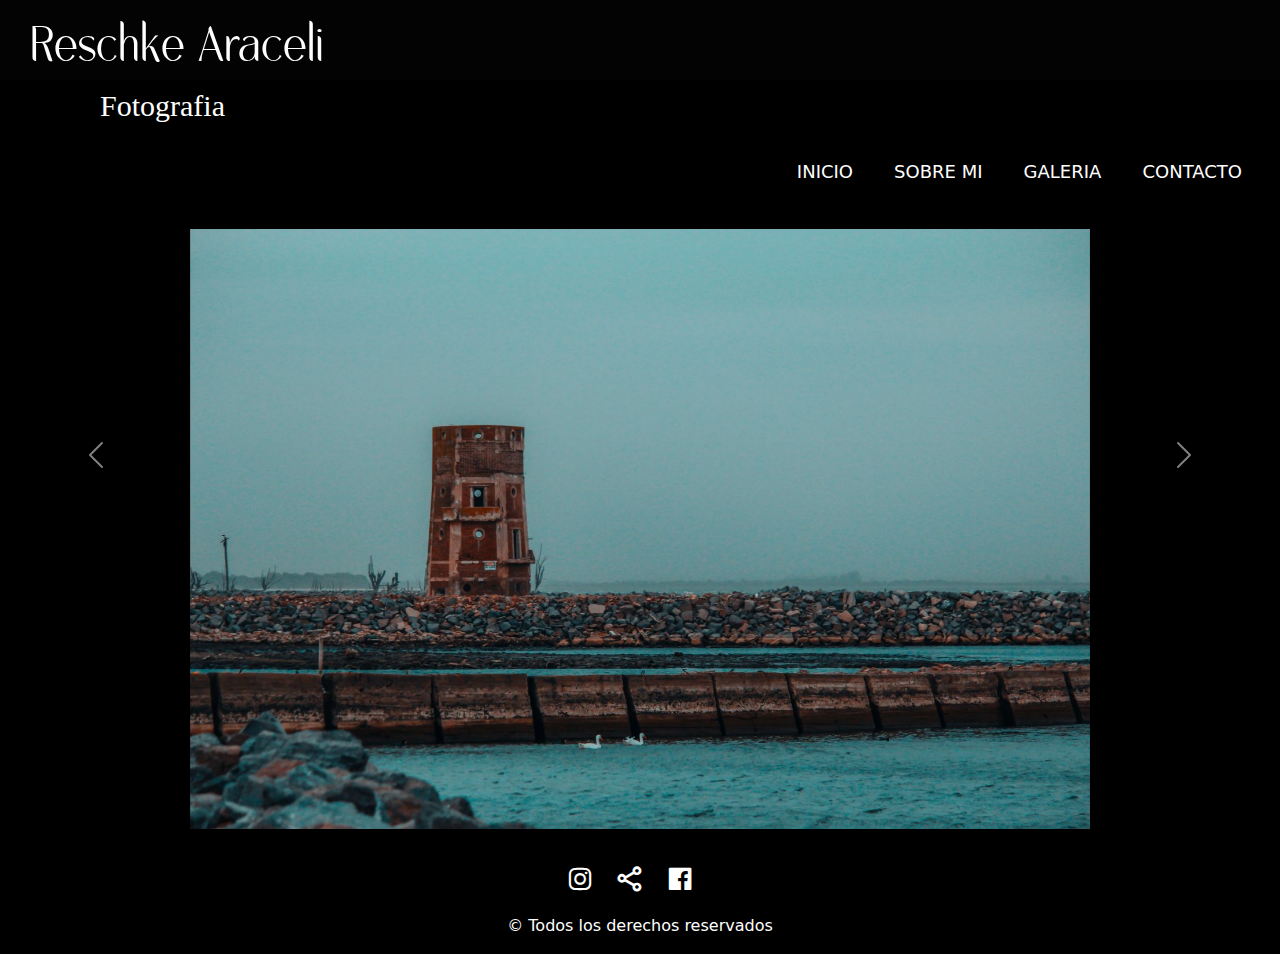
==== index.html @ d805a1c7 "Estado inicial del proyecto" ====
<!DOCTYPE html>
<html lang="en">
<head>
  <meta charset="UTF-8">
  <meta http-equiv="X-UA-Compatible" content="IE=edge">
  <meta name="viewport" content="width=device-width, initial-scale=1.0">
  <title>inicio</title>  
  <link rel="stylesheet" href="./css/bootstrap.css">
  <link rel="stylesheet" href="./css/style.css">
  <link href='https://unpkg.com/boxicons@2.1.4/css/boxicons.min.css' rel='stylesheet'>
   
    
</head>

  <body>
    
    <header> 
      <nav>
        <link rel="import href=menu.html"> 
        <input type="checkbox" id="check">
        <label for="check" class="menu">
        <i class='bx bx-menu'></i>
        </label>
        <div> 
         <h1>Reschke Araceli</h1>
        </div>
        <div>
         <h2>Fotografia</h2> 
        </div> 
            
        <ul> 
          <li class="nav-item " ><a href="..//index.">inicio</a></li>
          <li class="nav-item " ><a href="..//paginas/sobre-mi.html">sobre mi</a></li>
          <li class="nav-item "><a href="..//paginas/galeria.html">galeria</a></li>
          <li class="nav-item "><a href="..//paginas/contacto.html">Contacto</a></li>                           
        </ul> 
      </nav>     
    </header>
    <main >
      <section >      
        <article class="slider">            
          <div id="carouselExampleControls" class="carousel slide" data-bs-ride="carousel">
            <div class="carousel-inner">
              <div class="carousel-item active">
                <img src=".//fotos/PAG-55.jpg" class="d-block w-100 custom" alt="...">
              </div>
              <div class="carousel-item">
                <img src=".//fotos/PAG-30.jpg" class="d-block w-100 custom" alt="...">
              </div>
              <div class="carousel-item">
                <img src=".//fotos/PAG-31.jpg" class="d-block w-100 custom" alt="...">
              </div>
            </div>
            <button class="carousel-control-prev" type="button" data-bs-target="#carouselExampleControls" data-bs-slide="prev">
              <span class="carousel-control-prev-icon" aria-hidden="true"></span>
              <span class="visually-hidden">Previous</span>
            </button>
            <button class="carousel-control-next" type="button" data-bs-target="#carouselExampleControls" data-bs-slide="next">
              <span class="carousel-control-next-icon" aria-hidden="true"></span>
              <span class="visually-hidden">Next</span>
            </button>
          </div>    
        </article>
      </section>
    </main>

    <aside>
      <ul class="info-redes">                   
        <li>
          <div >
           <a href="https://www.instagram.com/reschke.araceli/"><i class='bx bxl-instagram' ></i></a>
          </div>
        </li>
        <li>
          <div >
            <a href=><i class='bx bx-share-alt'></i></a>
          </div>
        </li>
        <li>
          <div >
           <a href="https://www.facebook.com/reschke.araceli/"><i class='bx bxl-facebook-square' ></i></a>
          </div>
        </li>       
      </ul>           
        
    </aside>                   
                
    <footer class="footer-cotainer">
      
      <section class="container-info">
        <div class="derechos">        
         <p> © Todos los derechos reservados </p>
        </div>             
       
      </section>
          
    </footer> 
    
    




    <script src="https://cdn.jsdelivr.net/npm/bootstrap@5.2.3/dist/js/bootstrap.min.js" integrity="sha384-cuYeSxntonz0PPNlHhBs68uyIAVpIIOZZ5JqeqvYYIcEL727kskC66kF92t6Xl2V" crossorigin="anonymous"></script>

             
    

   
  </body>
</html>
---- css/style.css ----
body{
    background-color: rgb(0, 0, 0);
}
*{
    padding: 0;
    margin: 0;
    text-decoration: none;
    list-style: none;
    box-sizing: border-box;
}
@font-face{
    font-family:"Melorist" ;
    src: url(../fuentes/Melorist.ttf);
}
a{
    color: #fffefe;
}
a:hover {
    background-color: #ffffff;
    color: #000000;
}
nav{
    background: #030303;
    height: 80px;
    width: 100%;
}
nav ul{
    float: right;
    margin-right: 20px;
}
nav ul li{
    display: inline-block;
    line-height: 80px;
    margin: 0 5px;
}
nav ul li a{
    color: #fffefe;
    font-size: 18px;
    padding: 7px 13px;
    border-radius: 3px;
    text-transform: uppercase;
    text-decoration: none;
}
li a.nav-item, li a:hover{
    background: #f9f8f8;
    transition: .5s; 
}
.menu{
    font-size: 30px;
    color: #f9f5f5;
    float: right;
    line-height: 80px;
    margin-right: 40px;
    cursor: pointer;
    display: none;
}
#check{
    display: none;
}
h1{
    color: white;
    font-size: 50px;
    font-family:"Melorist";
    align-items: flex-start;
    padding-left:30px ;
    padding-top: 20px;
}
h2{
    color: white;
    font-size: 30px;
    font-family:Louis George Cafe Light;
    padding-left: 100px;
}
img.custom{
    height: 600px;
    width: 600px;
    object-fit: scale-down;
}

aside ul li {
    display: flex;
    display: inline-block; 
    margin-right: 20px; 
    padding-top: 10px;  

}
.info-redes{
    list-style: none;
    font-size: 30px;    
    display: flex;
    justify-content: center;
    padding: 0;
    margin: 0;
    padding-top: 20px;
}
.derechos{
    display: flex;
    justify-content: center;    
    padding-top: 10px;
    color: white;
}
/*sobre mi*/
.sobre-mi{
    display: flex;
    justify-content:center;    
    padding-top: 200px;
    padding-left: 200px;    
}
.content-info {
    background-color: rgb(0, 0, 0);
    font-family:Louis George Cafe; ;
    color:white;
    width: 1000px;
    height: 700px;    
    padding: 20px;
    border: 0px solid;
    position: sticky;
    text-align: justify
} 
.content-info h3 {
    font-size: 40px;
    display: flex;
    justify-content: center;
    padding: 20px;
}
/*galeria*/
.gallery-container{
    display: grid;
    grid-template-columns: repeat(7, 200px) ;
    grid-template-rows: 120px repeat(2, 120px);
    grid-gap: 30px;
    padding-top: 150px;
    padding-left: 150px;
}
.gallery-container img{
    border-radius: 5px;
}
/*contactos*/
.form{
    background-color: rgb(0, 0, 0);
    margin: auto;
    padding: 150px  ;
    min-height: 400px;
    text-align: center;
}
.form-parrafo {
    font-size: 20px;
    text-align: center;
    color: white;
    padding-left: 50px
}
.flex-container{
    display: flex; 
    align-items: center; 
    justify-content: center; 
    margin: 100px 100px;
} 
.form-input{
    width: 150%;
    padding: 7px;
    margin: 6px;
    border-radius: 5px;
    border-bottom: 3px solid rgb(96, 123, 245) ;
}
.form textarea{
    min-height: 200px;
    resize: none;
}
.form-boton{
    padding: 10px;
    padding-left: 40px;
    width: 100%;


}
@media screen and (max-width: 360px){
    .menu{
        display: block; 
        z-index: 1000;      
    }        
    ul{
        position:fixed;        
        width: 100%;        
        height: 100vh;
        background: #000000;
        top: 60px;
        left: -100%;             
        text-align:center;
        transition: all .5s;
        z-index: 1;
        
    }
    nav ul li{
        display: block;
        margin: 50px 0;
        line-height: 40px;
    } 
    nav ul li a{
        font-size: 20px;
    }  
    
    li a.nav-item, li a:hover{
        background: none;
        color: rgb(228, 244, 212);
    } 
    #check:checked ~ ul{
        left:0;
    }
    h1 {
        display: block;
        font-size: 20px;
        padding-top: 0px;
        padding-bottom: 0px;
        margin: 8px;
    }
    h2 {          
        font-size: 15px;
        padding-left: 50px;
        
    }
    aside ul li a {
       margin: 0.1;      
              
    }
    .slider{
        margin-top: 100px;
        
    }
    img.custom{
        height: 240px;
        width: 240px;
        object-fit: scale-down;       
       
    }   
    
    /* .info-redes  {
     
      }  */
      

    .footer-cotainer{
        display: flex;
        justify-content: center;
        padding-top: 200px;
        padding-bottom: 10px;
    }
    
    .gallery-container {
        display: grid;
        grid-template-columns:  1fr;
       grid-gap: 20px;

    } 
    .gallery img {
        width: 100%;
        margin: 0px 0;

    }
    .sobre-mi{
        display: flex;
       justify-content:center; 
       padding-top: 10px;
       padding-left: 5px;
       padding-right: 5px; 

    }
    .fijo{
        position:sticky;
        top: 0;
        background-color: #060606;
        padding: 12px;
    }
    .content-info {
        background-color: rgb(5, 5, 5);
        font-family:Louis George Cafe; ;
        color:white;
        width: 400px;
        height: 600px; 
        overflow: auto;
        padding: 10px;
        text-align:justify;
        margin: auto;     
    }
    .content-info h3 {
        font-size: 20px;
        display: flex;
        justify-content: center;
        padding: 20px;           
    }
    /* .gallery-container{

    } */
    .form{
        background-color: rgb(0, 0, 0);
        padding: 0px ;
        padding-right: 100px;       
        text-align: center;  
    }
    .flex-container{
        display: flex;
        justify-content: center;       
    }    
    .form-parrafo{
        font-size: 15px;
        text-align: left;
    }
    .flex-container{
        display: flex; 
        align-items: center; 
        justify-content: center; 
        margin: 0px ;
        width: 100%;
        height: 100%;
        padding-top: 50px;        
        padding-right: 30px;    
    }  
}
@media screen and (max-width: 768px){
    .menu{
        padding-left: 20px;
    }
    nav ul li a{
        font-size: 12px;
    }
}
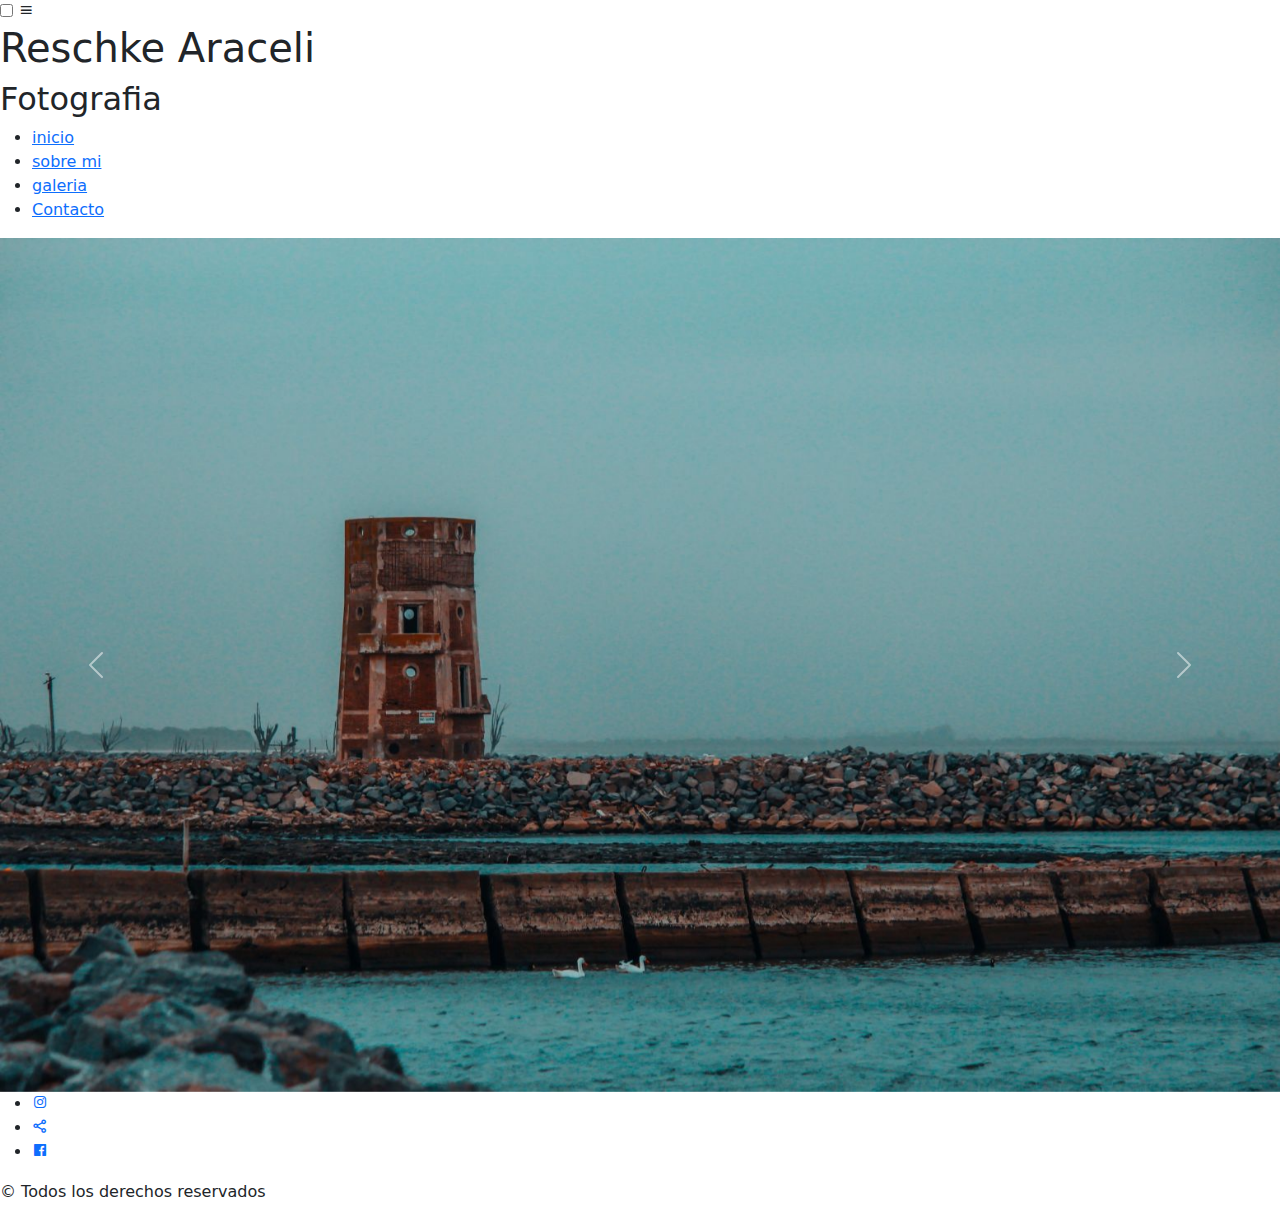
==== commit bbfb904d: "scss" ====
--- a/index.html
+++ b/index.html
@@ -5,8 +5,8 @@
   <meta http-equiv="X-UA-Compatible" content="IE=edge">
   <meta name="viewport" content="width=device-width, initial-scale=1.0">
   <title>inicio</title>  
-  <link rel="stylesheet" href="./css/bootstrap.css">
-  <link rel="stylesheet" href="./css/style.css">
+  <link rel="stylesheet" href=".//css/bootstrap.css">
+  <link rel="stylesheet" href=".//css/style.css">
   <link href='https://unpkg.com/boxicons@2.1.4/css/boxicons.min.css' rel='stylesheet'>
    
     
@@ -29,10 +29,10 @@
         </div> 
             
         <ul> 
-          <li class="nav-item " ><a href="..//index.">inicio</a></li>
-          <li class="nav-item " ><a href="..//paginas/sobre-mi.html">sobre mi</a></li>
-          <li class="nav-item "><a href="..//paginas/galeria.html">galeria</a></li>
-          <li class="nav-item "><a href="..//paginas/contacto.html">Contacto</a></li>                           
+          <li class="nav-item " ><a href=".//index.html">inicio</a></li>
+          <li class="nav-item " ><a href=".//paginas/sobre-mi.html">sobre mi</a></li>
+          <li class="nav-item "><a href=".//paginas/galeria.html">galeria</a></li>
+          <li class="nav-item "><a href=".//paginas/contacto.html">Contacto</a></li>                           
         </ul> 
       </nav>     
     </header>
--- a/css/style.css
+++ b/css/style.css
@@ -1,325 +1,3 @@
-body{
-    background-color: rgb(0, 0, 0);
-}
-*{
-    padding: 0;
-    margin: 0;
-    text-decoration: none;
-    list-style: none;
-    box-sizing: border-box;
-}
-@font-face{
-    font-family:"Melorist" ;
-    src: url(../fuentes/Melorist.ttf);
-}
-a{
-    color: #fffefe;
-}
-a:hover {
-    background-color: #ffffff;
-    color: #000000;
-}
-nav{
-    background: #030303;
-    height: 80px;
-    width: 100%;
-}
-nav ul{
-    float: right;
-    margin-right: 20px;
-}
-nav ul li{
-    display: inline-block;
-    line-height: 80px;
-    margin: 0 5px;
-}
-nav ul li a{
-    color: #fffefe;
-    font-size: 18px;
-    padding: 7px 13px;
-    border-radius: 3px;
-    text-transform: uppercase;
-    text-decoration: none;
-}
-li a.nav-item, li a:hover{
-    background: #f9f8f8;
-    transition: .5s; 
-}
-.menu{
-    font-size: 30px;
-    color: #f9f5f5;
-    float: right;
-    line-height: 80px;
-    margin-right: 40px;
-    cursor: pointer;
-    display: none;
-}
-#check{
-    display: none;
-}
-h1{
-    color: white;
-    font-size: 50px;
-    font-family:"Melorist";
-    align-items: flex-start;
-    padding-left:30px ;
-    padding-top: 20px;
-}
-h2{
-    color: white;
-    font-size: 30px;
-    font-family:Louis George Cafe Light;
-    padding-left: 100px;
-}
-img.custom{
-    height: 600px;
-    width: 600px;
-    object-fit: scale-down;
-}
-
-aside ul li {
-    display: flex;
-    display: inline-block; 
-    margin-right: 20px; 
-    padding-top: 10px;  
-
-}
-.info-redes{
-    list-style: none;
-    font-size: 30px;    
-    display: flex;
-    justify-content: center;
-    padding: 0;
-    margin: 0;
-    padding-top: 20px;
-}
-.derechos{
-    display: flex;
-    justify-content: center;    
-    padding-top: 10px;
-    color: white;
-}
-/*sobre mi*/
-.sobre-mi{
-    display: flex;
-    justify-content:center;    
-    padding-top: 200px;
-    padding-left: 200px;    
-}
-.content-info {
-    background-color: rgb(0, 0, 0);
-    font-family:Louis George Cafe; ;
-    color:white;
-    width: 1000px;
-    height: 700px;    
-    padding: 20px;
-    border: 0px solid;
-    position: sticky;
-    text-align: justify
-} 
-.content-info h3 {
-    font-size: 40px;
-    display: flex;
-    justify-content: center;
-    padding: 20px;
-}
-/*galeria*/
-.gallery-container{
-    display: grid;
-    grid-template-columns: repeat(7, 200px) ;
-    grid-template-rows: 120px repeat(2, 120px);
-    grid-gap: 30px;
-    padding-top: 150px;
-    padding-left: 150px;
-}
-.gallery-container img{
-    border-radius: 5px;
-}
-/*contactos*/
-.form{
-    background-color: rgb(0, 0, 0);
-    margin: auto;
-    padding: 150px  ;
-    min-height: 400px;
-    text-align: center;
-}
-.form-parrafo {
-    font-size: 20px;
-    text-align: center;
-    color: white;
-    padding-left: 50px
-}
-.flex-container{
-    display: flex; 
-    align-items: center; 
-    justify-content: center; 
-    margin: 100px 100px;
-} 
-.form-input{
-    width: 150%;
-    padding: 7px;
-    margin: 6px;
-    border-radius: 5px;
-    border-bottom: 3px solid rgb(96, 123, 245) ;
-}
-.form textarea{
-    min-height: 200px;
-    resize: none;
-}
-.form-boton{
-    padding: 10px;
-    padding-left: 40px;
-    width: 100%;
 
 
-}
-@media screen and (max-width: 360px){
-    .menu{
-        display: block; 
-        z-index: 1000;      
-    }        
-    ul{
-        position:fixed;        
-        width: 100%;        
-        height: 100vh;
-        background: #000000;
-        top: 60px;
-        left: -100%;             
-        text-align:center;
-        transition: all .5s;
-        z-index: 1;
-        
-    }
-    nav ul li{
-        display: block;
-        margin: 50px 0;
-        line-height: 40px;
-    } 
-    nav ul li a{
-        font-size: 20px;
-    }  
-    
-    li a.nav-item, li a:hover{
-        background: none;
-        color: rgb(228, 244, 212);
-    } 
-    #check:checked ~ ul{
-        left:0;
-    }
-    h1 {
-        display: block;
-        font-size: 20px;
-        padding-top: 0px;
-        padding-bottom: 0px;
-        margin: 8px;
-    }
-    h2 {          
-        font-size: 15px;
-        padding-left: 50px;
-        
-    }
-    aside ul li a {
-       margin: 0.1;      
-              
-    }
-    .slider{
-        margin-top: 100px;
-        
-    }
-    img.custom{
-        height: 240px;
-        width: 240px;
-        object-fit: scale-down;       
-       
-    }   
-    
-    /* .info-redes  {
-     
-      }  */
-      
-
-    .footer-cotainer{
-        display: flex;
-        justify-content: center;
-        padding-top: 200px;
-        padding-bottom: 10px;
-    }
-    
-    .gallery-container {
-        display: grid;
-        grid-template-columns:  1fr;
-       grid-gap: 20px;
-
-    } 
-    .gallery img {
-        width: 100%;
-        margin: 0px 0;
-
-    }
-    .sobre-mi{
-        display: flex;
-       justify-content:center; 
-       padding-top: 10px;
-       padding-left: 5px;
-       padding-right: 5px; 
-
-    }
-    .fijo{
-        position:sticky;
-        top: 0;
-        background-color: #060606;
-        padding: 12px;
-    }
-    .content-info {
-        background-color: rgb(5, 5, 5);
-        font-family:Louis George Cafe; ;
-        color:white;
-        width: 400px;
-        height: 600px; 
-        overflow: auto;
-        padding: 10px;
-        text-align:justify;
-        margin: auto;     
-    }
-    .content-info h3 {
-        font-size: 20px;
-        display: flex;
-        justify-content: center;
-        padding: 20px;           
-    }
-    /* .gallery-container{
-
-    } */
-    .form{
-        background-color: rgb(0, 0, 0);
-        padding: 0px ;
-        padding-right: 100px;       
-        text-align: center;  
-    }
-    .flex-container{
-        display: flex;
-        justify-content: center;       
-    }    
-    .form-parrafo{
-        font-size: 15px;
-        text-align: left;
-    }
-    .flex-container{
-        display: flex; 
-        align-items: center; 
-        justify-content: center; 
-        margin: 0px ;
-        width: 100%;
-        height: 100%;
-        padding-top: 50px;        
-        padding-right: 30px;    
-    }  
-}
-@media screen and (max-width: 768px){
-    .menu{
-        padding-left: 20px;
-    }
-    nav ul li a{
-        font-size: 12px;
-    }
-}
+/*# sourceMappingURL=style.css.map */
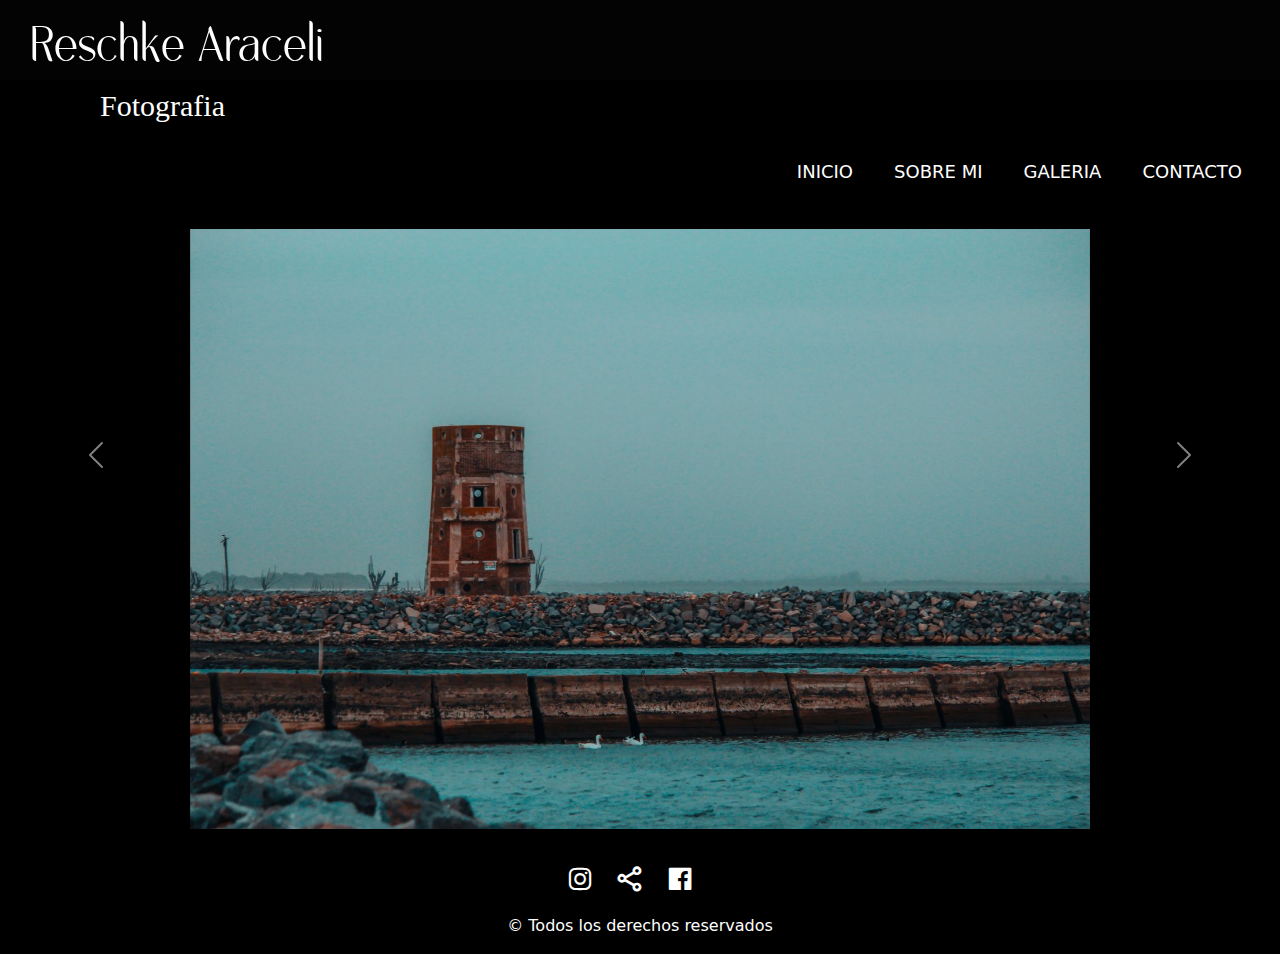
==== commit 7e395122: "ajustesnav" ====
--- a/index.html
+++ b/index.html
@@ -29,10 +29,10 @@
         </div> 
             
         <ul> 
-          <li class="nav-item " ><a href=".//index.html">inicio</a></li>
-          <li class="nav-item " ><a href=".//paginas/sobre-mi.html">sobre mi</a></li>
-          <li class="nav-item "><a href=".//paginas/galeria.html">galeria</a></li>
-          <li class="nav-item "><a href=".//paginas/contacto.html">Contacto</a></li>                           
+          <li class="nav-item " ><a href="./index.html">inicio</a></li>
+          <li class="nav-item " ><a href="./paginas/sobre-mi.html">sobre mi</a></li>
+          <li class="nav-item "><a href="./paginas/galeria.html">galeria</a></li>
+          <li class="nav-item "><a href="./paginas/contacto.html">Contacto</a></li>                           
         </ul> 
       </nav>     
     </header>
--- a/css/style.css
+++ b/css/style.css
@@ -1,3 +1,498 @@
-
+body {
+  background-color: rgb(0, 0, 0);
+}
+
+* {
+  padding: 0;
+  margin: 0;
+  text-decoration: none;
+  list-style: none;
+  box-sizing: border-box;
+}
+
+@font-face {
+  font-family: "Melorist";
+  src: url(../fuentes/Melorist.ttf);
+}
+a {
+  color: #fffefe;
+}
+a:hover {
+  background-color: #ffffff;
+  color: #000000;
+}
+
+nav {
+  background: #030303;
+  height: 80px;
+  width: 100%;
+}
+nav ul {
+  float: right;
+  margin-right: 20px;
+}
+nav ul li {
+  display: inline-block;
+  line-height: 80px;
+  margin: 0 5px;
+}
+nav ul li a {
+  color: #fffefe;
+  font-size: 18px;
+  padding: 7px 13px;
+  border-radius: 3px;
+  text-transform: uppercase;
+  text-decoration: none;
+}
+nav ul li a:hover {
+  background: #f9f8f8;
+  transition: 0.5s;
+}
+nav .menu {
+  font-size: 30px;
+  color: #f9f5f5;
+  float: right;
+  line-height: 80px;
+  margin-right: 40px;
+  cursor: pointer;
+  display: none;
+}
+nav #check {
+  display: none;
+}
+nav h1 {
+  color: white;
+  font-size: 50px;
+  font-family: "Melorist";
+  align-items: flex-start;
+  padding-left: 30px;
+  padding-top: 20px;
+}
+nav h2 {
+  color: white;
+  font-size: 30px;
+  font-family: Louis George Cafe Light;
+  padding-left: 100px;
+}
+
+img.custom {
+  height: 600px;
+  width: 600px;
+  object-fit: scale-down;
+}
+
+aside ul li {
+  display: flex;
+  display: inline-block;
+  margin-right: 20px;
+  padding-top: 10px;
+}
+
+.info-redes {
+  list-style: none;
+  font-size: 30px;
+  display: flex;
+  justify-content: center;
+  padding: 0;
+  margin: 0;
+  padding-top: 20px;
+}
+
+.derechos {
+  display: flex;
+  justify-content: center;
+  padding-top: 10px;
+  color: white;
+}
+
+.sobre-mi {
+  display: flex;
+  justify-content: center;
+  padding-top: 200px;
+  padding-left: 200px;
+}
+.sobre-mi .content-info {
+  background-color: rgb(0, 0, 0);
+  font-family: Louis George Cafe;
+  color: white;
+  width: 1000px;
+  height: 700px;
+  padding: 20px;
+  border: 0px solid;
+  position: sticky;
+  text-align: justify h3;
+  text-align-font-size: 40px;
+  text-align-display: flex;
+  text-align-justify-content: center;
+  text-align-padding: 20px;
+}
+
+.gallery-container {
+  display: grid;
+  grid-template-columns: repeat(7, 200px);
+  grid-template-rows: 120px repeat(2, 120px);
+  grid-gap: 30px;
+  padding-top: 150px;
+  padding-left: 150px;
+}
+.gallery-container img {
+  border-radius: 5px;
+}
+
+.flex-container {
+  display: flex;
+  align-items: center;
+  justify-content: center;
+  margin: 100px 100px;
+}
+.flex-container .form {
+  background-color: rgb(0, 0, 0);
+  margin: auto;
+  padding: 150px;
+  min-height: 400px;
+  text-align: center;
+}
+.flex-container .form .form-parrafo {
+  font-size: 20px;
+  text-align: center;
+  color: white;
+  padding-left: 50px;
+}
+.flex-container .form .form-input {
+  width: 150%;
+  padding: 7px;
+  margin: 6px;
+  border-radius: 5px;
+  border-bottom: 3px solid rgb(96, 123, 245);
+}
+.flex-container .form .form-input .form textarea {
+  min-height: 200px;
+  resize: none;
+}
+.flex-container .form .form-input .form-boton {
+  padding: 10px;
+  padding-left: 40px;
+  width: 100%;
+}
 
 /*# sourceMappingURL=style.css.map */
+body{
+    background-color: rgb(0, 0, 0);
+}
+*{
+    padding: 0;
+    margin: 0;
+    text-decoration: none;
+    list-style: none;
+    box-sizing: border-box;
+}
+@font-face{
+    font-family:"Melorist" ;
+    src: url(../fuentes/Melorist.ttf);
+}
+a{
+    color: #fffefe;
+}
+a:hover {
+    background-color: #ffffff;
+    color: #000000;
+}
+nav{
+    background: #030303;
+    height: 80px;
+    width: 100%;
+}
+nav ul{
+    float: right;
+    margin-right: 20px;
+}
+nav ul li{
+    display: inline-block;
+    line-height: 80px;
+    margin: 0 5px;
+}
+nav ul li a{
+    color: #fffefe;
+    font-size: 18px;
+    padding: 7px 13px;
+    border-radius: 3px;
+    text-transform: uppercase;
+    text-decoration: none;
+}
+li a.nav-item, li a:hover{
+    background: #f9f8f8;
+    transition: .5s; 
+}
+.menu{
+    font-size: 30px;
+    color: #f9f5f5;
+    float: right;
+    line-height: 80px;
+    margin-right: 40px;
+    cursor: pointer;
+    display: none;
+}
+#check{
+    display: none;
+}
+h1{
+    color: white;
+    font-size: 50px;
+    font-family:"Melorist";
+    align-items: flex-start;
+    padding-left:30px ;
+    padding-top: 20px;
+}
+h2{
+    color: white;
+    font-size: 30px;
+    font-family:Louis George Cafe Light;
+    padding-left: 100px;
+}
+img.custom{
+    height: 600px;
+    width: 600px;
+    object-fit: scale-down;
+}
+
+aside ul li {
+    display: flex;
+    display: inline-block; 
+    margin-right: 20px; 
+    padding-top: 10px;  
+
+}
+.info-redes{
+    list-style: none;
+    font-size: 30px;    
+    display: flex;
+    justify-content: center;
+    padding: 0;
+    margin: 0;
+    padding-top: 20px;
+}
+.derechos{
+    display: flex;
+    justify-content: center;    
+    padding-top: 10px;
+    color: white;
+}
+/*sobre mi*/
+.sobre-mi{
+    display: flex;
+    justify-content:center;    
+    padding-top: 200px;
+    padding-left: 200px;    
+}
+.content-info {
+    background-color: rgb(0, 0, 0);
+    font-family:Louis George Cafe; ;
+    color:white;
+    width: 1000px;
+    height: 700px;    
+    padding: 20px;
+    border: 0px solid;
+    position: sticky;
+    text-align: justify
+} 
+.content-info h3 {
+    font-size: 40px;
+    display: flex;
+    justify-content: center;
+    padding: 20px;
+}
+/*galeria*/
+.gallery-container{
+    display: grid;
+    grid-template-columns: repeat(7, 200px) ;
+    grid-template-rows: 120px repeat(2, 120px);
+    grid-gap: 30px;
+    padding-top: 150px;
+    padding-left: 150px;
+}
+.gallery-container img{
+    border-radius: 5px;
+}
+/*contactos*/
+.form{
+    background-color: rgb(0, 0, 0);
+    margin: auto;
+    padding: 150px  ;
+    min-height: 400px;
+    text-align: center;
+}
+.form-parrafo {
+    font-size: 20px;
+    text-align: center;
+    color: white;
+    padding-left: 50px
+}
+.flex-container{
+    display: flex; 
+    align-items: center; 
+    justify-content: center; 
+    margin: 100px 100px;
+} 
+.form-input{
+    width: 150%;
+    padding: 7px;
+    margin: 6px;
+    border-radius: 5px;
+    border-bottom: 3px solid rgb(96, 123, 245) ;
+}
+.form textarea{
+    min-height: 200px;
+    resize: none;
+}
+.form-boton{
+    padding: 10px;
+    padding-left: 40px;
+    width: 100%;
+
+
+}
+@media screen and (max-width: 360px){
+    .menu{
+        display: block; 
+        z-index: 1000;      
+    }        
+    ul{
+        position:fixed;        
+        width: 100%;        
+        height: 100vh;
+        background: #000000;
+        top: 60px;
+        left: -100%;             
+        text-align:center;
+        transition: all .5s;
+        z-index: 1;
+        
+    }
+    nav ul li{
+        display: block;
+        margin: 50px 0;
+        line-height: 40px;
+    } 
+    nav ul li a{
+        font-size: 20px;
+    }  
+    
+    li a.nav-item, li a:hover{
+        background: none;
+        color: rgb(228, 244, 212);
+    } 
+    #check:checked ~ ul{
+        left:0;
+    }
+    h1 {
+        display: block;
+        font-size: 20px;
+        padding-top: 0px;
+        padding-bottom: 0px;
+        margin: 8px;
+    }
+    h2 {          
+        font-size: 15px;
+        padding-left: 50px;
+        
+    }
+    aside ul li a {
+       margin: 0.1;      
+              
+    }
+    .slider{
+        margin-top: 100px;
+        
+    }
+    img.custom{
+        height: 240px;
+        width: 240px;
+        object-fit: scale-down;       
+       
+    }   
+            
+
+    .footer-cotainer{
+        display: flex;
+        justify-content: center;
+        padding-top: 200px;
+        padding-bottom: 10px;
+    }
+    
+    .gallery-container {
+        display: grid;
+        grid-template-columns: repeat(1, 1fr);
+        grid-gap: 20px;
+        padding-right: 200px;
+        padding-left: 100px;
+
+    } 
+    .gallery-container img {
+        grid-row-end:span 2 ;
+           
+    }
+    .sobre-mi{
+        display: flex;
+       justify-content:center; 
+       padding-top: 10px;
+       padding-left: 5px;
+       padding-right: 5px; 
+
+    }
+    .fijo{
+        position:sticky;
+        top: 0;
+        background-color: #060606;
+        padding: 12px;
+    }
+    .content-info {
+        background-color: rgb(5, 5, 5);
+        font-family:Louis George Cafe; ;
+        color:white;
+        width: 400px;
+        height: 600px; 
+        overflow: auto;
+        padding: 10px;
+        text-align:justify;
+        margin: auto;     
+    }
+    .content-info h3 {
+        font-size: 20px;
+        display: flex;
+        justify-content: center;
+        padding: 20px;           
+    }
+    
+    .form{
+        background-color: rgb(0, 0, 0);
+        padding: 0px ;
+        padding-right: 100px;       
+        text-align: center;  
+    }
+    .flex-container{
+        display: flex;
+        justify-content: center;       
+    }    
+    .form-parrafo{
+        font-size: 15px;
+        text-align: left;
+    }
+    .flex-container{
+        display: flex; 
+        align-items: center; 
+        justify-content: center; 
+        margin: 0px ;
+        width: 100%;
+        height: 100%;
+        padding-top: 50px;        
+        padding-right: 30px;    
+    }  
+}
+@media screen and (max-width: 768px){
+    .menu{
+        padding-left: 20px;
+    }
+    nav ul li a{
+        font-size: 12px;
+    }
+}
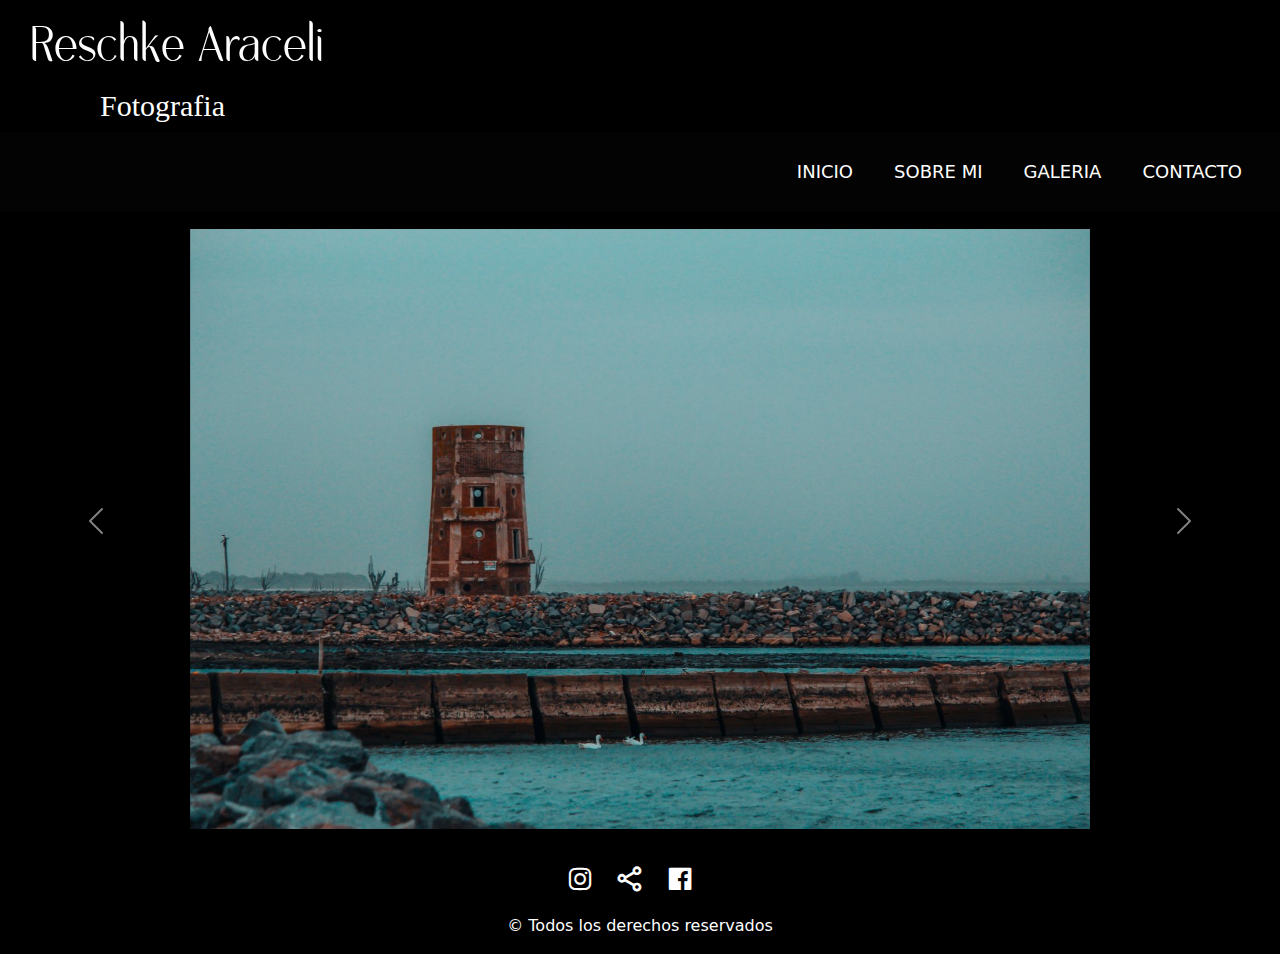
==== commit bbfea0f8: "ajustes de navegador" ====
--- a/index.html
+++ b/index.html
@@ -14,19 +14,21 @@
 
   <body>
     
-    <header> 
+    <header>
+      <div> 
+        <h1>Reschke Araceli</h1>
+      </div>
+      <div>
+        <h2>Fotografia</h2> 
+      </div>
+    </header>  
       <nav>
-        <link rel="import href=menu.html"> 
+         
         <input type="checkbox" id="check">
         <label for="check" class="menu">
         <i class='bx bx-menu'></i>
         </label>
-        <div> 
-         <h1>Reschke Araceli</h1>
-        </div>
-        <div>
-         <h2>Fotografia</h2> 
-        </div> 
+        
             
         <ul> 
           <li class="nav-item " ><a href="./index.html">inicio</a></li>
@@ -35,7 +37,7 @@
           <li class="nav-item "><a href="./paginas/contacto.html">Contacto</a></li>                           
         </ul> 
       </nav>     
-    </header>
+    
     <main >
       <section >      
         <article class="slider">            
--- a/css/style.css
+++ b/css/style.css
@@ -1,42 +1,39 @@
-body {
+body{
   background-color: rgb(0, 0, 0);
 }
-
-* {
+*{
   padding: 0;
   margin: 0;
   text-decoration: none;
   list-style: none;
   box-sizing: border-box;
 }
-
-@font-face {
-  font-family: "Melorist";
+@font-face{
+  font-family:"Melorist" ;
   src: url(../fuentes/Melorist.ttf);
 }
-a {
+a{
   color: #fffefe;
 }
 a:hover {
   background-color: #ffffff;
   color: #000000;
 }
-
-nav {
+nav{
   background: #030303;
   height: 80px;
   width: 100%;
 }
-nav ul {
+nav ul{
   float: right;
   margin-right: 20px;
 }
-nav ul li {
+nav ul li{
   display: inline-block;
   line-height: 80px;
   margin: 0 5px;
 }
-nav ul li a {
+nav ul li a{
   color: #fffefe;
   font-size: 18px;
   padding: 7px 13px;
@@ -44,11 +41,11 @@
   text-transform: uppercase;
   text-decoration: none;
 }
-nav ul li a:hover {
+li a.nav-item, li a:hover{
   background: #f9f8f8;
-  transition: 0.5s;
-}
-nav .menu {
+  transition: .5s; 
+}
+.menu{
   font-size: 30px;
   color: #f9f5f5;
   float: right;
@@ -57,25 +54,24 @@
   cursor: pointer;
   display: none;
 }
-nav #check {
+#check{
   display: none;
 }
-nav h1 {
+h1{
   color: white;
   font-size: 50px;
-  font-family: "Melorist";
+  font-family:"Melorist";
   align-items: flex-start;
-  padding-left: 30px;
+  padding-left:30px ;
   padding-top: 20px;
 }
-nav h2 {
+h2{
   color: white;
   font-size: 30px;
-  font-family: Louis George Cafe Light;
+  font-family:Louis George Cafe Light;
   padding-left: 100px;
 }
-
-img.custom {
+img.custom{
   height: 600px;
   width: 600px;
   object-fit: scale-down;
@@ -83,416 +79,242 @@
 
 aside ul li {
   display: flex;
-  display: inline-block;
-  margin-right: 20px;
-  padding-top: 10px;
-}
-
-.info-redes {
+  display: inline-block; 
+  margin-right: 20px; 
+  padding-top: 10px;  
+
+}
+.info-redes{
   list-style: none;
-  font-size: 30px;
+  font-size: 30px;    
   display: flex;
   justify-content: center;
   padding: 0;
   margin: 0;
   padding-top: 20px;
 }
-
-.derechos {
-  display: flex;
-  justify-content: center;
+.derechos{
+  display: flex;
+  justify-content: center;    
   padding-top: 10px;
   color: white;
 }
-
-.sobre-mi {
-  display: flex;
-  justify-content: center;
+/*sobre mi*/
+.sobre-mi{
+  display: flex;
+  justify-content:center;    
   padding-top: 200px;
-  padding-left: 200px;
-}
-.sobre-mi .content-info {
+  padding-left: 200px;    
+}
+.content-info {
   background-color: rgb(0, 0, 0);
-  font-family: Louis George Cafe;
-  color: white;
+  font-family:Louis George Cafe; ;
+  color:white;
   width: 1000px;
-  height: 700px;
+  height: 700px;    
   padding: 20px;
   border: 0px solid;
   position: sticky;
-  text-align: justify h3;
-  text-align-font-size: 40px;
-  text-align-display: flex;
-  text-align-justify-content: center;
-  text-align-padding: 20px;
-}
-
-.gallery-container {
+  text-align: justify
+} 
+.content-info h3 {
+  font-size: 40px;
+  display: flex;
+  justify-content: center;
+  padding: 20px;
+}
+/*galeria*/
+.gallery-container{
   display: grid;
-  grid-template-columns: repeat(7, 200px);
+  grid-template-columns: repeat(7, 200px) ;
   grid-template-rows: 120px repeat(2, 120px);
   grid-gap: 30px;
   padding-top: 150px;
   padding-left: 150px;
 }
-.gallery-container img {
+.gallery-container img{
   border-radius: 5px;
 }
-
-.flex-container {
-  display: flex;
-  align-items: center;
-  justify-content: center;
-  margin: 100px 100px;
-}
-.flex-container .form {
+/*contactos*/
+.form{
   background-color: rgb(0, 0, 0);
   margin: auto;
-  padding: 150px;
+  padding: 150px  ;
   min-height: 400px;
   text-align: center;
 }
-.flex-container .form .form-parrafo {
+.form-parrafo {
   font-size: 20px;
   text-align: center;
   color: white;
-  padding-left: 50px;
-}
-.flex-container .form .form-input {
+  padding-left: 50px
+}
+.flex-container{
+  display: flex; 
+  align-items: center; 
+  justify-content: center; 
+  margin: 100px 100px;
+} 
+.form-input{
   width: 150%;
   padding: 7px;
   margin: 6px;
   border-radius: 5px;
-  border-bottom: 3px solid rgb(96, 123, 245);
-}
-.flex-container .form .form-input .form textarea {
+  border-bottom: 3px solid rgb(96, 123, 245) ;
+}
+.form textarea{
   min-height: 200px;
   resize: none;
 }
-.flex-container .form .form-input .form-boton {
+.form-boton{
   padding: 10px;
   padding-left: 40px;
   width: 100%;
-}
-
-/*# sourceMappingURL=style.css.map */
-body{
-    background-color: rgb(0, 0, 0);
-}
-*{
-    padding: 0;
-    margin: 0;
-    text-decoration: none;
-    list-style: none;
-    box-sizing: border-box;
-}
-@font-face{
-    font-family:"Melorist" ;
-    src: url(../fuentes/Melorist.ttf);
-}
-a{
-    color: #fffefe;
-}
-a:hover {
-    background-color: #ffffff;
-    color: #000000;
-}
-nav{
-    background: #030303;
-    height: 80px;
-    width: 100%;
-}
-nav ul{
-    float: right;
-    margin-right: 20px;
-}
-nav ul li{
-    display: inline-block;
-    line-height: 80px;
-    margin: 0 5px;
-}
-nav ul li a{
-    color: #fffefe;
-    font-size: 18px;
-    padding: 7px 13px;
-    border-radius: 3px;
-    text-transform: uppercase;
-    text-decoration: none;
-}
-li a.nav-item, li a:hover{
-    background: #f9f8f8;
-    transition: .5s; 
-}
-.menu{
-    font-size: 30px;
-    color: #f9f5f5;
-    float: right;
-    line-height: 80px;
-    margin-right: 40px;
-    cursor: pointer;
-    display: none;
-}
-#check{
-    display: none;
-}
-h1{
-    color: white;
-    font-size: 50px;
-    font-family:"Melorist";
-    align-items: flex-start;
-    padding-left:30px ;
-    padding-top: 20px;
-}
-h2{
-    color: white;
-    font-size: 30px;
-    font-family:Louis George Cafe Light;
-    padding-left: 100px;
-}
-img.custom{
-    height: 600px;
-    width: 600px;
-    object-fit: scale-down;
-}
-
-aside ul li {
-    display: flex;
-    display: inline-block; 
-    margin-right: 20px; 
-    padding-top: 10px;  
-
-}
-.info-redes{
-    list-style: none;
-    font-size: 30px;    
-    display: flex;
-    justify-content: center;
-    padding: 0;
-    margin: 0;
-    padding-top: 20px;
-}
-.derechos{
-    display: flex;
-    justify-content: center;    
-    padding-top: 10px;
-    color: white;
-}
-/*sobre mi*/
-.sobre-mi{
-    display: flex;
-    justify-content:center;    
-    padding-top: 200px;
-    padding-left: 200px;    
-}
-.content-info {
-    background-color: rgb(0, 0, 0);
-    font-family:Louis George Cafe; ;
-    color:white;
-    width: 1000px;
-    height: 700px;    
-    padding: 20px;
-    border: 0px solid;
-    position: sticky;
-    text-align: justify
-} 
-.content-info h3 {
-    font-size: 40px;
-    display: flex;
-    justify-content: center;
-    padding: 20px;
-}
-/*galeria*/
-.gallery-container{
-    display: grid;
-    grid-template-columns: repeat(7, 200px) ;
-    grid-template-rows: 120px repeat(2, 120px);
-    grid-gap: 30px;
-    padding-top: 150px;
-    padding-left: 150px;
-}
-.gallery-container img{
-    border-radius: 5px;
-}
-/*contactos*/
-.form{
-    background-color: rgb(0, 0, 0);
-    margin: auto;
-    padding: 150px  ;
-    min-height: 400px;
-    text-align: center;
-}
-.form-parrafo {
-    font-size: 20px;
-    text-align: center;
-    color: white;
-    padding-left: 50px
-}
-.flex-container{
-    display: flex; 
-    align-items: center; 
-    justify-content: center; 
-    margin: 100px 100px;
-} 
-.form-input{
-    width: 150%;
-    padding: 7px;
-    margin: 6px;
-    border-radius: 5px;
-    border-bottom: 3px solid rgb(96, 123, 245) ;
-}
-.form textarea{
-    min-height: 200px;
-    resize: none;
-}
-.form-boton{
-    padding: 10px;
-    padding-left: 40px;
-    width: 100%;
 
 
 }
 @media screen and (max-width: 360px){
-    .menu{
-        display: block; 
-        z-index: 1000;      
-    }        
-    ul{
-        position:fixed;        
-        width: 100%;        
-        height: 100vh;
-        background: #000000;
-        top: 60px;
-        left: -100%;             
-        text-align:center;
-        transition: all .5s;
-        z-index: 1;
-        
-    }
-    nav ul li{
-        display: block;
-        margin: 50px 0;
-        line-height: 40px;
-    } 
-    nav ul li a{
-        font-size: 20px;
-    }  
-    
-    li a.nav-item, li a:hover{
-        background: none;
-        color: rgb(228, 244, 212);
-    } 
-    #check:checked ~ ul{
-        left:0;
-    }
-    h1 {
-        display: block;
-        font-size: 20px;
-        padding-top: 0px;
-        padding-bottom: 0px;
-        margin: 8px;
-    }
-    h2 {          
-        font-size: 15px;
-        padding-left: 50px;
-        
-    }
-    aside ul li a {
-       margin: 0.1;      
-              
-    }
-    .slider{
-        margin-top: 100px;
-        
-    }
-    img.custom{
-        height: 240px;
-        width: 240px;
-        object-fit: scale-down;       
-       
-    }   
+  .menu{
+      display: block; 
+      z-index: 1000;      
+  }        
+  ul{
+      position:fixed;        
+      width: 100%;        
+      height: 100vh;
+      background: #000000;
+      top: 60px;
+      left: -100%;             
+      text-align:center;
+      transition: all .5s;
+      z-index: 1;
+      
+  }
+  nav ul li{
+      display: block;
+      margin: 50px 0;
+      line-height: 40px;
+  } 
+  nav ul li a{
+      font-size: 20px;
+  }  
+  
+  li a.nav-item, li a:hover{
+      background: none;
+      color: rgb(228, 244, 212);
+  } 
+  #check:checked ~ ul{
+      left:0;
+  }
+  h1 {
+      display: block;
+      font-size: 20px;
+      padding-top: 0px;
+      padding-bottom: 0px;
+      margin: 8px;
+  }
+  h2 {          
+      font-size: 15px;
+      padding-left: 50px;
+      
+  }
+  aside ul li a {
+     margin: 0.1;      
             
-
-    .footer-cotainer{
-        display: flex;
-        justify-content: center;
-        padding-top: 200px;
-        padding-bottom: 10px;
-    }
-    
-    .gallery-container {
-        display: grid;
-        grid-template-columns: repeat(1, 1fr);
-        grid-gap: 20px;
-        padding-right: 200px;
-        padding-left: 100px;
-
-    } 
-    .gallery-container img {
-        grid-row-end:span 2 ;
-           
-    }
-    .sobre-mi{
-        display: flex;
-       justify-content:center; 
-       padding-top: 10px;
-       padding-left: 5px;
-       padding-right: 5px; 
-
-    }
-    .fijo{
-        position:sticky;
-        top: 0;
-        background-color: #060606;
-        padding: 12px;
-    }
-    .content-info {
-        background-color: rgb(5, 5, 5);
-        font-family:Louis George Cafe; ;
-        color:white;
-        width: 400px;
-        height: 600px; 
-        overflow: auto;
-        padding: 10px;
-        text-align:justify;
-        margin: auto;     
-    }
-    .content-info h3 {
-        font-size: 20px;
-        display: flex;
-        justify-content: center;
-        padding: 20px;           
-    }
-    
-    .form{
-        background-color: rgb(0, 0, 0);
-        padding: 0px ;
-        padding-right: 100px;       
-        text-align: center;  
-    }
-    .flex-container{
-        display: flex;
-        justify-content: center;       
-    }    
-    .form-parrafo{
-        font-size: 15px;
-        text-align: left;
-    }
-    .flex-container{
-        display: flex; 
-        align-items: center; 
-        justify-content: center; 
-        margin: 0px ;
-        width: 100%;
-        height: 100%;
-        padding-top: 50px;        
-        padding-right: 30px;    
-    }  
+  }
+  .slider{
+      margin-top: 100px;
+      
+  }
+  img.custom{
+      height: 240px;
+      width: 240px;
+      object-fit: scale-down;       
+     
+  }   
+          
+
+  .footer-cotainer{
+      display: flex;
+      justify-content: center;
+      padding-top: 200px;
+      padding-bottom: 10px;
+  }
+  
+  .gallery-container {
+      display: grid;
+      grid-template-columns: repeat(1, 1fr);
+      grid-gap: 20px;
+      padding-right: 200px;
+      padding-left: 100px;
+
+  } 
+  .gallery-container img {
+      grid-row-end:span 2 ;
+         
+  }
+  .sobre-mi{
+      display: flex;
+     justify-content:center; 
+     padding-top: 10px;
+     padding-left: 5px;
+     padding-right: 5px; 
+
+  }
+  .fijo{
+      position:sticky;
+      top: 0;
+      background-color: #060606;
+      padding: 12px;
+  }
+  .content-info {
+      background-color: rgb(5, 5, 5);
+      font-family:Louis George Cafe; ;
+      color:white;
+      width: 400px;
+      height: 600px; 
+      overflow: auto;
+      padding: 10px;
+      text-align:justify;
+      margin: auto;     
+  }
+  .content-info h3 {
+      font-size: 20px;
+      display: flex;
+      justify-content: center;
+      padding: 20px;           
+  }
+  
+  .form{
+      background-color: rgb(0, 0, 0);
+      padding: 0px ;
+      padding-right: 100px;       
+      text-align: center;  
+  }
+  .flex-container{
+      display: flex;
+      justify-content: center;       
+  }    
+  .form-parrafo{
+      font-size: 15px;
+      text-align: left;
+  }
+  .flex-container{
+      display: flex; 
+      align-items: center; 
+      justify-content: center; 
+      margin: 0px ; 
+      width: 100%;
+      height: 100%;
+      padding-top: 50px;        
+      padding-right: 30px;    
+  }  
 }
 @media screen and (max-width: 768px){
-    .menu{
-        padding-left: 20px;
-    }
-    nav ul li a{
-        font-size: 12px;
-    }
-}
+  .menu{
+      padding-left: 20px;
+  }
+  nav ul li a{
+      font-size: 12px;
+  }
+}
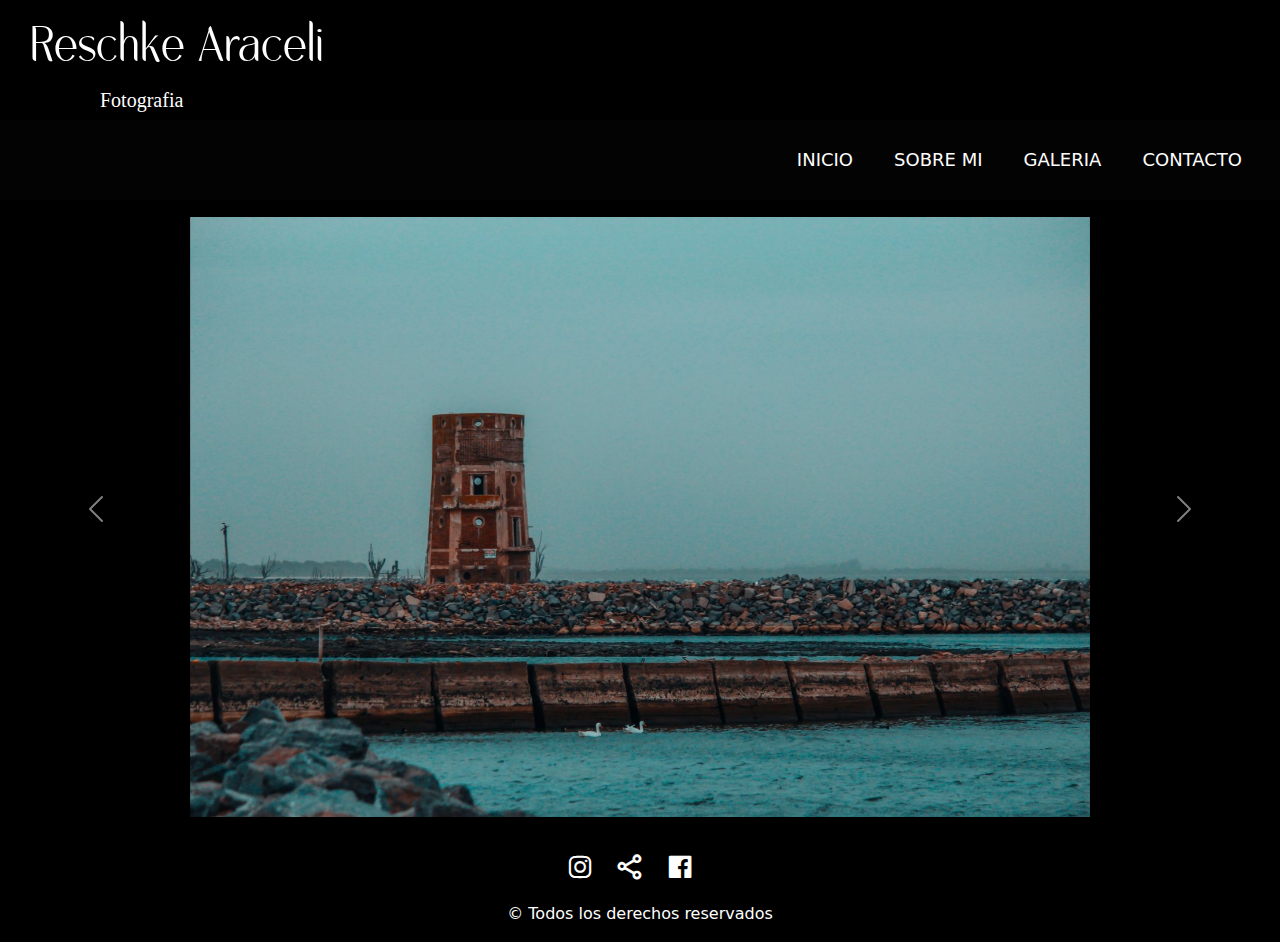
==== commit 3c08e6e8: "cambio de galeria" ====
--- a/index.html
+++ b/index.html
@@ -10,104 +10,105 @@
   <link href='https://unpkg.com/boxicons@2.1.4/css/boxicons.min.css' rel='stylesheet'>
    
     
-</head>
+  </head>
 
-  <body>
-    
-    <header>
-      <div> 
-        <h1>Reschke Araceli</h1>
-      </div>
-      <div>
-        <h2>Fotografia</h2> 
-      </div>
-    </header>  
-      <nav>
-         
-        <input type="checkbox" id="check">
-        <label for="check" class="menu">
-        <i class='bx bx-menu'></i>
-        </label>
+    <body>
+      
+      <header>         
+        <div> 
+          <h1>Reschke Araceli</h1>
+        </div>
+        <div>
+          <h2>Fotografia</h2> 
+        </div>
+      </header>
+          
+        <nav> 
+          
+          <input type="checkbox" id="check">
+          <label for="check" class="menu">
+          <i class='bx bx-menu'></i>
+          </label>        
+              
+          <ul> 
+            <li class="nav-item " ><a href="./index.html">inicio</a></li>
+            <li class="nav-item " ><a href="./paginas/sobre-mi.html">sobre mi</a></li>
+            <li class="nav-item "><a href="./paginas/galeria.html">galeria</a></li>
+            <li class="nav-item "><a href="./paginas/contacto.html">Contacto</a></li>                           
+          </ul>
+        </nav>  
+            
+      
+      <main >
+        <section >      
+          <article class="slider">            
+            <div id="carouselExampleControls" class="carousel slide" data-bs-ride="carousel">
+              <div class="carousel-inner">
+                <div class="carousel-item active">
+                  <img src=".//fotos/PAG-55.jpg" class="d-block w-100 custom" alt="...">
+                </div>
+                <div class="carousel-item">
+                  <img src=".//fotos/PAG-30.jpg" class="d-block w-100 custom" alt="...">
+                </div>
+                <div class="carousel-item">
+                  <img src=".//fotos/PAG-31.jpg" class="d-block w-100 custom" alt="...">
+                </div>
+              </div>
+              <button class="carousel-control-prev" type="button" data-bs-target="#carouselExampleControls" data-bs-slide="prev">
+                <span class="carousel-control-prev-icon" aria-hidden="true"></span>
+                <span class="visually-hidden">Previous</span>
+              </button>
+              <button class="carousel-control-next" type="button" data-bs-target="#carouselExampleControls" data-bs-slide="next">
+                <span class="carousel-control-next-icon" aria-hidden="true"></span>
+                <span class="visually-hidden">Next</span>
+              </button>
+            </div>    
+          </article>
+        </section>
+      </main>
+
+      <aside>
+        <ul class="info-redes">                   
+          <li>
+            <div >
+            <a href="https://www.instagram.com/reschke.araceli/"><i class='bx bxl-instagram' ></i></a>
+            </div>
+          </li>
+          <li>
+            <div >
+              <a href=><i class='bx bx-share-alt'></i></a>
+            </div>
+          </li>
+          <li>
+            <div >
+            <a href="https://www.facebook.com/reschke.araceli/"><i class='bx bxl-facebook-square' ></i></a>
+            </div>
+          </li>       
+        </ul>           
+          
+      </aside>                   
+                  
+      <footer class="footer-cotainer">
         
+        <section class="container-info">
+          <div class="derechos">        
+          <p> © Todos los derechos reservados </p>
+          </div>             
+        
+        </section>
             
-        <ul> 
-          <li class="nav-item " ><a href="./index.html">inicio</a></li>
-          <li class="nav-item " ><a href="./paginas/sobre-mi.html">sobre mi</a></li>
-          <li class="nav-item "><a href="./paginas/galeria.html">galeria</a></li>
-          <li class="nav-item "><a href="./paginas/contacto.html">Contacto</a></li>                           
-        </ul> 
-      </nav>     
-    
-    <main >
-      <section >      
-        <article class="slider">            
-          <div id="carouselExampleControls" class="carousel slide" data-bs-ride="carousel">
-            <div class="carousel-inner">
-              <div class="carousel-item active">
-                <img src=".//fotos/PAG-55.jpg" class="d-block w-100 custom" alt="...">
-              </div>
-              <div class="carousel-item">
-                <img src=".//fotos/PAG-30.jpg" class="d-block w-100 custom" alt="...">
-              </div>
-              <div class="carousel-item">
-                <img src=".//fotos/PAG-31.jpg" class="d-block w-100 custom" alt="...">
-              </div>
-            </div>
-            <button class="carousel-control-prev" type="button" data-bs-target="#carouselExampleControls" data-bs-slide="prev">
-              <span class="carousel-control-prev-icon" aria-hidden="true"></span>
-              <span class="visually-hidden">Previous</span>
-            </button>
-            <button class="carousel-control-next" type="button" data-bs-target="#carouselExampleControls" data-bs-slide="next">
-              <span class="carousel-control-next-icon" aria-hidden="true"></span>
-              <span class="visually-hidden">Next</span>
-            </button>
-          </div>    
-        </article>
-      </section>
-    </main>
-
-    <aside>
-      <ul class="info-redes">                   
-        <li>
-          <div >
-           <a href="https://www.instagram.com/reschke.araceli/"><i class='bx bxl-instagram' ></i></a>
-          </div>
-        </li>
-        <li>
-          <div >
-            <a href=><i class='bx bx-share-alt'></i></a>
-          </div>
-        </li>
-        <li>
-          <div >
-           <a href="https://www.facebook.com/reschke.araceli/"><i class='bx bxl-facebook-square' ></i></a>
-          </div>
-        </li>       
-      </ul>           
-        
-    </aside>                   
-                
-    <footer class="footer-cotainer">
+      </footer> 
       
-      <section class="container-info">
-        <div class="derechos">        
-         <p> © Todos los derechos reservados </p>
-        </div>             
-       
-      </section>
-          
-    </footer> 
-    
-    
+      
 
 
 
 
-    <script src="https://cdn.jsdelivr.net/npm/bootstrap@5.2.3/dist/js/bootstrap.min.js" integrity="sha384-cuYeSxntonz0PPNlHhBs68uyIAVpIIOZZ5JqeqvYYIcEL727kskC66kF92t6Xl2V" crossorigin="anonymous"></script>
+      <script src="https://cdn.jsdelivr.net/npm/bootstrap@5.2.3/dist/js/bootstrap.min.js" integrity="sha384-cuYeSxntonz0PPNlHhBs68uyIAVpIIOZZ5JqeqvYYIcEL727kskC66kF92t6Xl2V" crossorigin="anonymous"></script>
 
-             
+              
+      
+
     
-
-   
-  </body>
-</html>+    </body>
+  </html>--- a/css/style.css
+++ b/css/style.css
@@ -1,5 +1,8 @@
 body{
   background-color: rgb(0, 0, 0);
+}
+*, *:before, *:after {
+  box-sizing: inherit;
 }
 *{
   padding: 0;
@@ -67,15 +70,16 @@
 }
 h2{
   color: white;
-  font-size: 30px;
+  font-size: 20px;
   font-family:Louis George Cafe Light;
   padding-left: 100px;
 }
 img.custom{
   height: 600px;
   width: 600px;
-  object-fit: scale-down;
-}
+  object-fit: scale-down; 
+  
+} 
 
 aside ul li {
   display: flex;
@@ -103,7 +107,7 @@
 .sobre-mi{
   display: flex;
   justify-content:center;    
-  padding-top: 200px;
+  padding-top: 30px;
   padding-left: 200px;    
 }
 .content-info {
@@ -126,14 +130,16 @@
 /*galeria*/
 .gallery-container{
   display: grid;
-  grid-template-columns: repeat(7, 200px) ;
-  grid-template-rows: 120px repeat(2, 120px);
+  grid-template-columns: repeat(6, 1fr) ;
   grid-gap: 30px;
-  padding-top: 150px;
-  padding-left: 150px;
+  padding:200;
+  margin: 0;
 }
 .gallery-container img{
   border-radius: 5px;
+  height: 200px;
+  width: 200px;
+  object-fit: cover;
 }
 /*contactos*/
 .form{
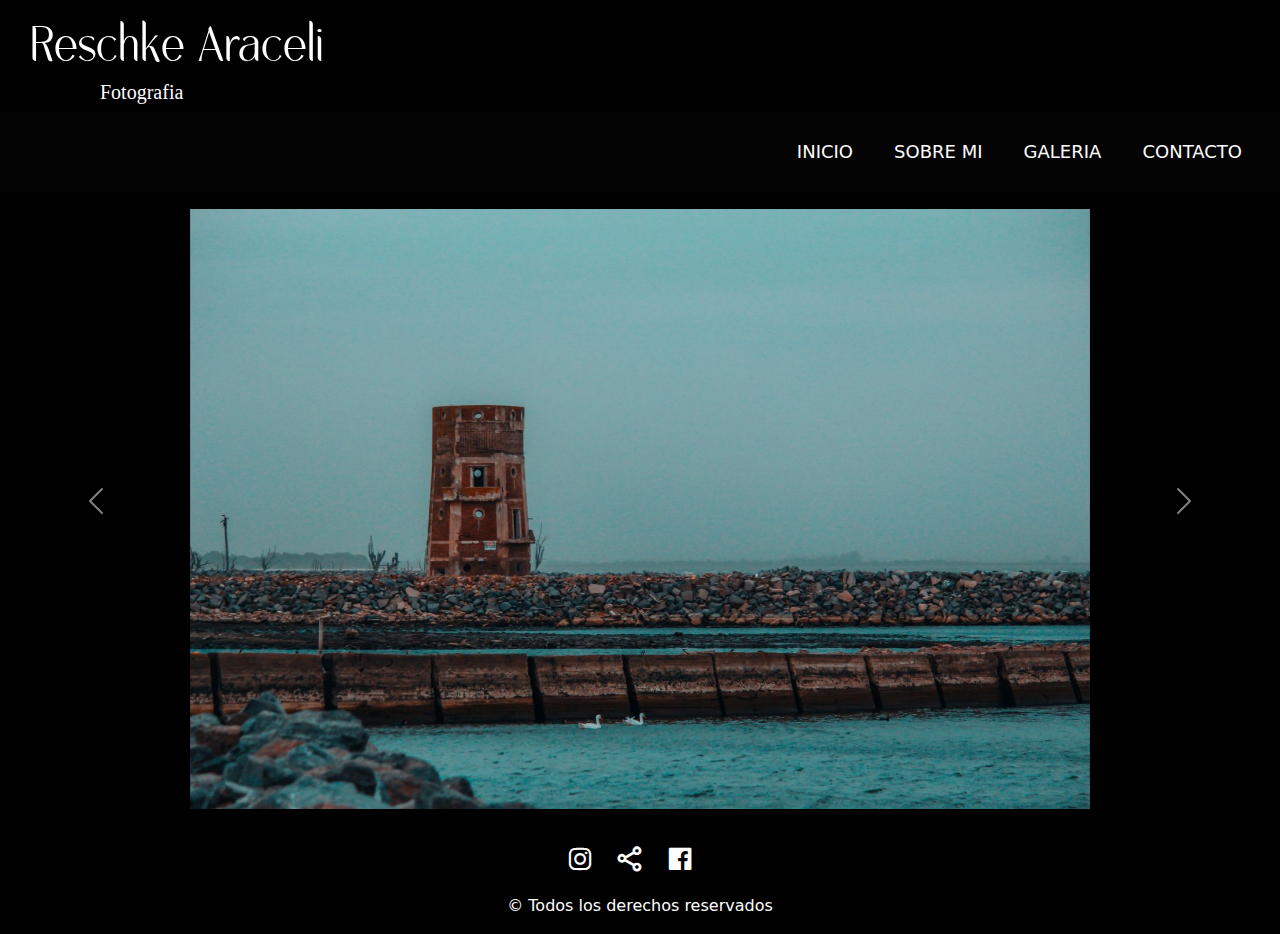
==== commit 21b9522b: "ajustes" ====
--- a/index.html
+++ b/index.html
@@ -39,7 +39,7 @@
         </nav>  
             
       
-      <main >
+      <main class="contenedor" >
         <section >      
           <article class="slider">            
             <div id="carouselExampleControls" class="carousel slide" data-bs-ride="carousel">
--- a/css/style.css
+++ b/css/style.css
@@ -65,6 +65,7 @@
   font-size: 50px;
   font-family:"Melorist";
   align-items: flex-start;
+  margin-bottom: 0;
   padding-left:30px ;
   padding-top: 20px;
 }
@@ -74,6 +75,7 @@
   font-family:Louis George Cafe Light;
   padding-left: 100px;
 }
+
 img.custom{
   height: 600px;
   width: 600px;
@@ -128,25 +130,30 @@
   padding: 20px;
 }
 /*galeria*/
+.contenedor ul li {
+  max-width: 120rem;
+  margin:0 auto;
+}
+
 .gallery-container{
+  list-style: none;
   display: grid;
   grid-template-columns: repeat(6, 1fr) ;
-  grid-gap: 30px;
-  padding:200;
-  margin: 0;
+  grid-gap: 20px;
+  
 }
 .gallery-container img{
   border-radius: 5px;
-  height: 200px;
-  width: 200px;
+  height: 250px;
+  width: 250px;
+  padding:0; 
+  margin: 20px;;
   object-fit: cover;
 }
 /*contactos*/
 .form{
   background-color: rgb(0, 0, 0);
-  margin: auto;
-  padding: 150px  ;
-  min-height: 400px;
+  margin: auto;  
   text-align: center;
 }
 .form-parrafo {
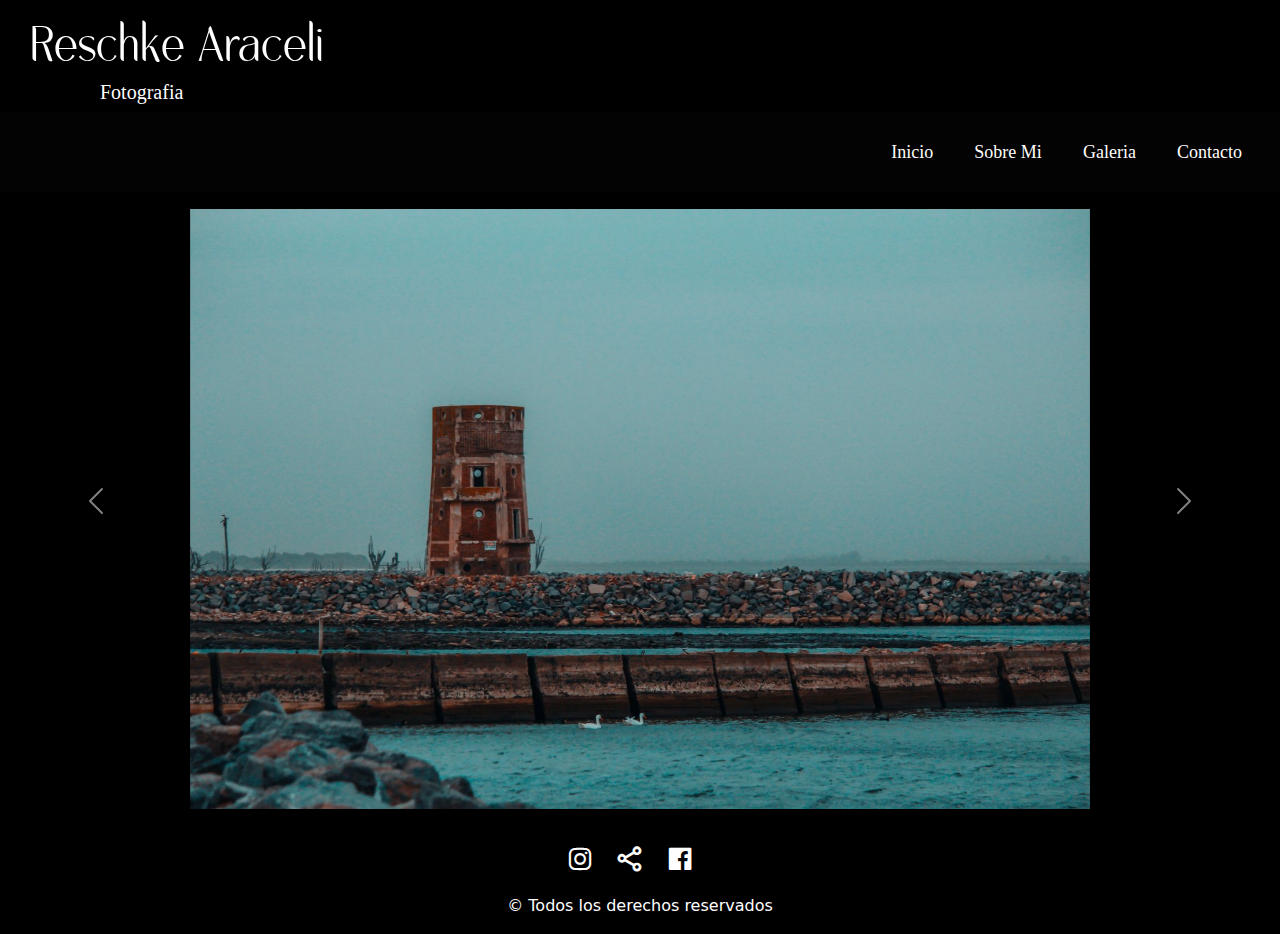
==== commit f128e91a: "nuevos cambios" ====
--- a/index.html
+++ b/index.html
@@ -31,9 +31,9 @@
           </label>        
               
           <ul> 
-            <li class="nav-item " ><a href="./index.html">inicio</a></li>
-            <li class="nav-item " ><a href="./paginas/sobre-mi.html">sobre mi</a></li>
-            <li class="nav-item "><a href="./paginas/galeria.html">galeria</a></li>
+            <li class="nav-item " ><a href="./index.html">Inicio</a></li>
+            <li class="nav-item " ><a href="./paginas/sobre-mi.html">Sobre Mi</a></li>
+            <li class="nav-item "><a href="./paginas/galeria.html">Galeria</a></li>
             <li class="nav-item "><a href="./paginas/contacto.html">Contacto</a></li>                           
           </ul>
         </nav>  
--- a/css/style.css
+++ b/css/style.css
@@ -39,14 +39,13 @@
 nav ul li a{
   color: #fffefe;
   font-size: 18px;
+  font-family: Louis George Cafe Light;
   padding: 7px 13px;
   border-radius: 3px;
-  text-transform: uppercase;
   text-decoration: none;
 }
 li a.nav-item, li a:hover{
-  background: #f9f8f8;
-  transition: .5s; 
+  background: #f9f8f8;  
 }
 .menu{
   font-size: 30px;
@@ -79,20 +78,20 @@
 img.custom{
   height: 600px;
   width: 600px;
-  object-fit: scale-down; 
-  
-} 
+  object-fit: scale-down;
+
+}
 
 aside ul li {
   display: flex;
-  display: inline-block; 
-  margin-right: 20px; 
-  padding-top: 10px;  
+  display: inline-block;
+  margin-right: 20px;
+  padding-top: 10px;
 
 }
 .info-redes{
   list-style: none;
-  font-size: 30px;    
+  font-size: 30px;
   display: flex;
   justify-content: center;
   padding: 0;
@@ -101,121 +100,130 @@
 }
 .derechos{
   display: flex;
-  justify-content: center;    
+  justify-content: center;
   padding-top: 10px;
   color: white;
 }
 /*sobre mi*/
 .sobre-mi{
   display: flex;
-  justify-content:center;    
+  justify-content:center;
   padding-top: 30px;
-  padding-left: 200px;    
+  padding-left: 200px;
 }
 .content-info {
   background-color: rgb(0, 0, 0);
   font-family:Louis George Cafe; ;
   color:white;
   width: 1000px;
-  height: 700px;    
+  height: 700px;
   padding: 20px;
   border: 0px solid;
   position: sticky;
   text-align: justify
-} 
+}
 .content-info h3 {
+  font-family:"Melorist";
   font-size: 40px;
   display: flex;
   justify-content: center;
   padding: 20px;
 }
 /*galeria*/
-.contenedor ul li {
-  max-width: 120rem;
-  margin:0 auto;
-}
-
-.gallery-container{
-  list-style: none;
-  display: grid;
-  grid-template-columns: repeat(6, 1fr) ;
-  grid-gap: 20px;
-  
-}
-.gallery-container img{
-  border-radius: 5px;
+#galeria .col-lg-4 {
+  margin: 0;
+  padding: 25px;
+}
+#galeria img{
+  width: 100%;
   height: 250px;
-  width: 250px;
-  padding:0; 
-  margin: 20px;;
-  object-fit: cover;
+}
+#galeria img:hover{
+  border: 5px solid #ffff;
 }
 /*contactos*/
-.form{
-  background-color: rgb(0, 0, 0);
-  margin: auto;  
+.formulario{
+  max-width: 600px;
+  margin:0 auto;  
+}
+.formulario fieldset{
+  font-family:Louis George Cafe Light;
+  border: 1px solid #ffffff;  
+  color: #ffffff;
+  padding-left: 5px ;
+  padding-right: 20px;
+}
+.formulario legend{
+  background-color: #171717;
+  font-family:Louis George Cafe Light;
   text-align: center;
-}
-.form-parrafo {
-  font-size: 20px;
+  width: 100%;
+  color:#faf9f9;
+  font-weight: 900;
+  padding: 14px;
+  margin-bottom: 40px;
+}
+.campo{
+  display: flex;
+  margin-bottom: 32px;
+}
+.campo label{
+  flex-basis:100px ;
+}
+.campo input[type="tex"],
+.campo input[type="email"],
+textarea  {
+  flex: 1;
+  padding: 14px;
+  font-family:Louis George Cafe Light;
+}
+.btn{
+  background-color: #fff;  
+  color:#060606;
+  padding:10px;
+  margin-top: 4px;
+  font-weight: 900;
   text-align: center;
-  color: white;
-  padding-left: 50px
-}
-.flex-container{
-  display: flex; 
-  align-items: center; 
-  justify-content: center; 
-  margin: 100px 100px;
-} 
-.form-input{
-  width: 150%;
-  padding: 7px;
-  margin: 6px;
-  border-radius: 5px;
-  border-bottom: 3px solid rgb(96, 123, 245) ;
-}
-.form textarea{
-  min-height: 200px;
-  resize: none;
-}
-.form-boton{
-  padding: 10px;
-  padding-left: 40px;
-  width: 100%;
-
-
-}
+  transition: background-color .3s ease-out ;
+  border: #ffffff;
+}
+.btn:hover{
+  cursor: pointer;
+}
+
+
+
+
 @media screen and (max-width: 360px){
   .menu{
-      display: block; 
-      z-index: 1000;      
-  }        
+      display: block;
+      z-index: 1000;
+  }
   ul{
-      position:fixed;        
-      width: 100%;        
+      position:fixed;
+      width: 100%;
       height: 100vh;
       background: #000000;
       top: 60px;
-      left: -100%;             
+      left: -100%;
       text-align:center;
       transition: all .5s;
       z-index: 1;
-      
+
   }
   nav ul li{
       display: block;
       margin: 50px 0;
       line-height: 40px;
-  } 
+  }
   nav ul li a{
       font-size: 20px;
-  }  
-  
+  }
+
   li a.nav-item, li a:hover{
       background: none;
       color: rgb(228, 244, 212);
-  } 
+  }
   #check:checked ~ ul{
       left:0;
   }
@@ -226,26 +234,26 @@
       padding-bottom: 0px;
       margin: 8px;
   }
-  h2 {          
+  h2 {
       font-size: 15px;
       padding-left: 50px;
-      
+
   }
   aside ul li a {
-     margin: 0.1;      
-            
+     margin: 0.1;
+
   }
   .slider{
       margin-top: 100px;
-      
+
   }
   img.custom{
       height: 240px;
       width: 240px;
-      object-fit: scale-down;       
-     
-  }   
-          
+      object-fit: scale-down;
+
+  }
+
 
   .footer-cotainer{
       display: flex;
@@ -253,25 +261,13 @@
       padding-top: 200px;
       padding-bottom: 10px;
   }
-  
-  .gallery-container {
-      display: grid;
-      grid-template-columns: repeat(1, 1fr);
-      grid-gap: 20px;
-      padding-right: 200px;
-      padding-left: 100px;
-
-  } 
-  .gallery-container img {
-      grid-row-end:span 2 ;
-         
-  }
+
   .sobre-mi{
       display: flex;
-     justify-content:center; 
+     justify-content:center;
      padding-top: 10px;
      padding-left: 5px;
-     padding-right: 5px; 
+     padding-right: 5px;
 
   }
   .fijo{
@@ -285,43 +281,44 @@
       font-family:Louis George Cafe; ;
       color:white;
       width: 400px;
-      height: 600px; 
+      height: 600px;
       overflow: auto;
       padding: 10px;
       text-align:justify;
-      margin: auto;     
+      margin: auto;
   }
   .content-info h3 {
+      font-family:"Melorist";
       font-size: 20px;
       display: flex;
       justify-content: center;
-      padding: 20px;           
-  }
-  
+      padding: 20px;
+  }
+
   .form{
       background-color: rgb(0, 0, 0);
       padding: 0px ;
-      padding-right: 100px;       
-      text-align: center;  
+      padding-right: 100px;
+      text-align: center;
   }
   .flex-container{
       display: flex;
-      justify-content: center;       
-  }    
+      justify-content: center;
+  }
   .form-parrafo{
       font-size: 15px;
       text-align: left;
   }
   .flex-container{
-      display: flex; 
-      align-items: center; 
-      justify-content: center; 
-      margin: 0px ; 
+      display: flex;
+      align-items: center;
+      justify-content: center;
+      margin: 0px ;
       width: 100%;
       height: 100%;
-      padding-top: 50px;        
-      padding-right: 30px;    
-  }  
+      padding-top: 50px;
+      padding-right: 30px;
+  }
 }
 @media screen and (max-width: 768px){
   .menu{
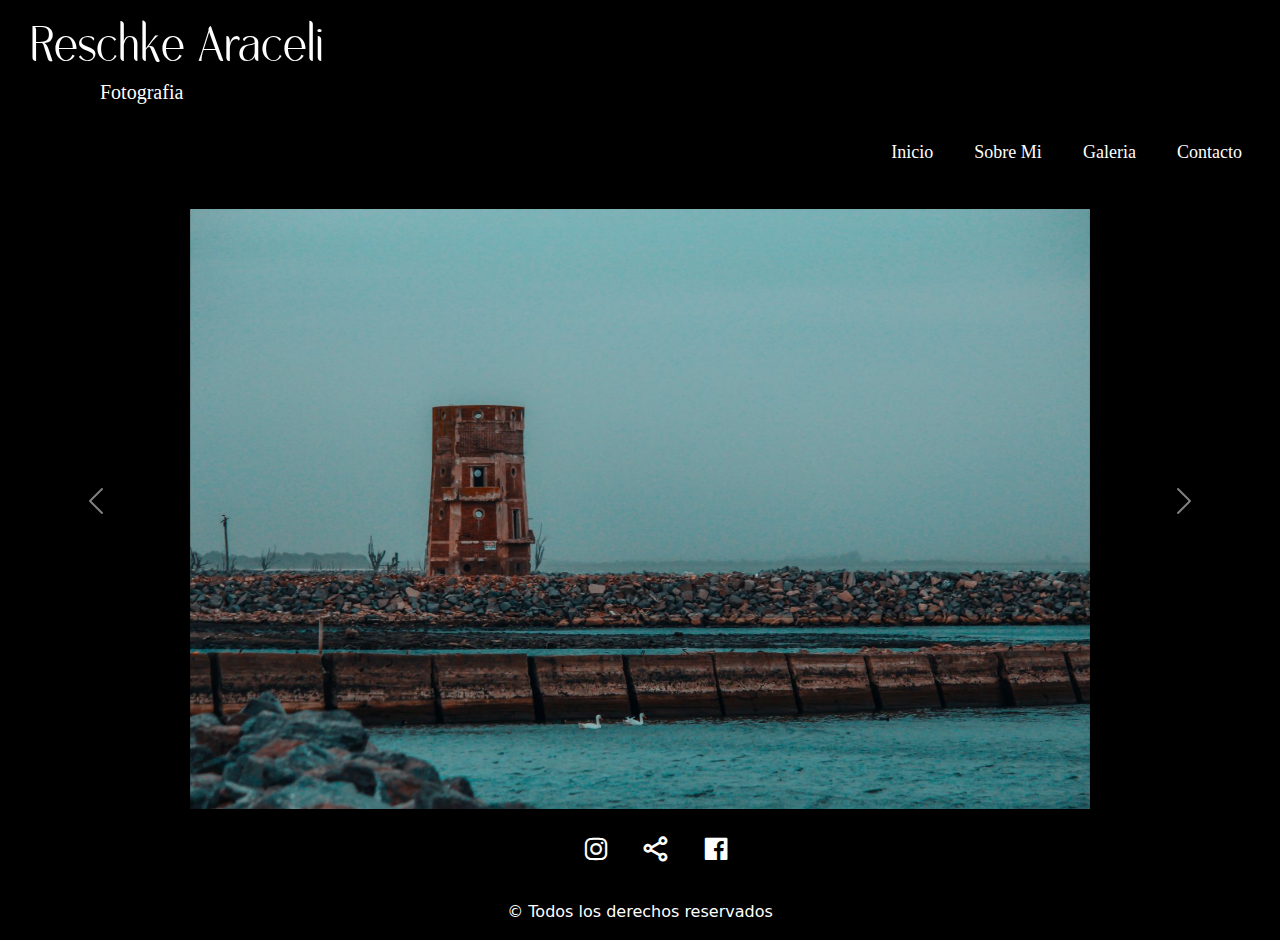
==== commit dbb947f7: "ajustes responsive" ====
--- a/index.html
+++ b/index.html
@@ -67,10 +67,10 @@
         </section>
       </main>
 
-      <aside>
-        <ul class="info-redes">                   
-          <li>
-            <div >
+      <aside class="info-redes">
+        <ul class="redes" >                   
+          <li >
+            <div>
             <a href="https://www.instagram.com/reschke.araceli/"><i class='bx bxl-instagram' ></i></a>
             </div>
           </li>
--- a/css/style.css
+++ b/css/style.css
@@ -20,10 +20,10 @@
 }
 a:hover {
   background-color: #ffffff;
-  color: #000000;
+  color: #000000;  
 }
 nav{
-  background: #030303;
+  background: #000000;
   height: 80px;
   width: 100%;
 }
@@ -42,7 +42,7 @@
   font-family: Louis George Cafe Light;
   padding: 7px 13px;
   border-radius: 3px;
-  text-decoration: none;
+  text-decoration: none;  
 }
 li a.nav-item, li a:hover{
   background: #f9f8f8;  
@@ -52,14 +52,14 @@
   color: #f9f5f5;
   float: right;
   line-height: 80px;
-  margin-right: 40px;
-  cursor: pointer;
+  margin-right: 10px;
+  cursor: pointer;  
   display: none;
 }
 #check{
   display: none;
 }
-h1{
+h1 {
   color: white;
   font-size: 50px;
   font-family:"Melorist";
@@ -74,29 +74,21 @@
   font-family:Louis George Cafe Light;
   padding-left: 100px;
 }
-
 img.custom{
   height: 600px;
   width: 600px;
   object-fit: scale-down;
 
 }
-
-aside ul li {
-  display: flex;
-  display: inline-block;
-  margin-right: 20px;
-  padding-top: 10px;
-
-}
 .info-redes{
-  list-style: none;
+  margin-top: 0px;
+  padding-top: 20px;
   font-size: 30px;
+}
+.redes{
   display: flex;
   justify-content: center;
-  padding: 0;
-  margin: 0;
-  padding-top: 20px;
+  gap: 30px;
 }
 .derechos{
   display: flex;
@@ -106,28 +98,30 @@
 }
 /*sobre mi*/
 .sobre-mi{
-  display: flex;
-  justify-content:center;
-  padding-top: 30px;
-  padding-left: 200px;
-}
-.content-info {
-  background-color: rgb(0, 0, 0);
-  font-family:Louis George Cafe; ;
-  color:white;
-  width: 1000px;
-  height: 700px;
-  padding: 20px;
-  border: 0px solid;
-  position: sticky;
-  text-align: justify
-}
-.content-info h3 {
+  background-image: linear-gradient(to left, transparent 50%, rgb(0, 0, 0) 50%, rgb(0, 0, 0) 100%),
+  url(../fotos/fotoo44.jpg);
+  background-position: right center;
+  padding: 20px 0;
+  margin-top: 100px;
+  margin-bottom: 180px;
+  background-repeat: no-repeat;
+  background-size: 100%, 1900px;
+}
+.sobre-mi-grid{
+  display: grid;
+  grid-template-columns: repeat(2, 1fr);  
+}
+.texto-sobre-mi{
+  grid-column: 2/1; 
+  color: #fff;
+  font-family:Louis George Cafe Light;
+  justify-content: center;  
+  padding: 0 30px ;
+  
+}
+.texto-sobre-mi h3{
   font-family:"Melorist";
-  font-size: 40px;
-  display: flex;
-  justify-content: center;
-  padding: 20px;
+  color: #fff;
 }
 /*galeria*/
 #galeria .col-lg-4 {
@@ -141,6 +135,8 @@
 #galeria img:hover{
   border: 5px solid #ffff;
 }
+
+
 /*contactos*/
 .formulario{
   max-width: 600px;
@@ -184,7 +180,7 @@
   margin-top: 4px;
   font-weight: 900;
   text-align: center;
-  transition: background-color .3s ease-out ;
+  transition:.3s ease-out ;
   border: #ffffff;
 }
 .btn:hover{
@@ -196,135 +192,127 @@
 
 @media screen and (max-width: 360px){
   .menu{
-      display: block;
-      z-index: 1000;
+    display: block;
+    z-index: 1000;
   }
   ul{
-      position:fixed;
-      width: 100%;
-      height: 100vh;
-      background: #000000;
-      top: 60px;
-      left: -100%;
-      text-align:center;
-      transition: all .5s;
-      z-index: 1;
+    position:fixed;
+    width: 100%;
+    height: 100vh; 
+    background: #000000;
+    top: 60px;
+    left: -100%;
+    text-align:center;
+    transition: all .5s;
+    z-index: 1;
 
   }
   nav ul li{
-      display: block;
-      margin: 50px 0;
-      line-height: 40px;
+    display: block;
+    margin: 50px 0;
+    line-height: 40px;
   }
   nav ul li a{
-      font-size: 20px;
+    font-size: 20px;
   }
 
   li a.nav-item, li a:hover{
-      background: none;
-      color: rgb(228, 244, 212);
+    background: none;
+    color: rgb(228, 244, 212);
   }
   #check:checked ~ ul{
-      left:0;
+    left:0;
   }
   h1 {
-      display: block;
-      font-size: 20px;
-      padding-top: 0px;
-      padding-bottom: 0px;
-      margin: 8px;
+    display: block;
+    font-size: 20px;
+    padding-top: 0px;
+    padding-bottom: 0px;
+    margin: 8px;
   }
   h2 {
-      font-size: 15px;
-      padding-left: 50px;
+    font-size: 15px;
+    padding-left: 50px;
 
   }
   aside ul li a {
-     margin: 0.1;
+    margin: 0.1;
 
   }
   .slider{
-      margin-top: 100px;
+    margin-top: 100px;
 
   }
   img.custom{
-      height: 240px;
-      width: 240px;
-      object-fit: scale-down;
-
-  }
-
-
+    height: 240px;
+    width: 240px;
+    object-fit: scale-down;
+
+  }
+  
   .footer-cotainer{
-      display: flex;
-      justify-content: center;
-      padding-top: 200px;
-      padding-bottom: 10px;
-  }
-
-  .sobre-mi{
-      display: flex;
-     justify-content:center;
-     padding-top: 10px;
-     padding-left: 5px;
-     padding-right: 5px;
-
-  }
-  .fijo{
-      position:sticky;
-      top: 0;
-      background-color: #060606;
-      padding: 12px;
-  }
-  .content-info {
-      background-color: rgb(5, 5, 5);
-      font-family:Louis George Cafe; ;
-      color:white;
-      width: 400px;
-      height: 600px;
-      overflow: auto;
-      padding: 10px;
-      text-align:justify;
-      margin: auto;
-  }
-  .content-info h3 {
-      font-family:"Melorist";
-      font-size: 20px;
-      display: flex;
-      justify-content: center;
-      padding: 20px;
-  }
-
-  .form{
-      background-color: rgb(0, 0, 0);
-      padding: 0px ;
-      padding-right: 100px;
-      text-align: center;
-  }
-  .flex-container{
-      display: flex;
-      justify-content: center;
-  }
-  .form-parrafo{
-      font-size: 15px;
-      text-align: left;
-  }
-  .flex-container{
-      display: flex;
-      align-items: center;
-      justify-content: center;
-      margin: 0px ;
-      width: 100%;
-      height: 100%;
-      padding-top: 50px;
-      padding-right: 30px;
-  }
+    display: flex;
+    justify-content: center;
+    padding:0px;
+    padding-bottom: 10px;
+  }
+
+  .sobre-mi{   
+    background-image: linear-gradient(to left, transparent 100%, rgb(0, 0, 0) 50%, rgb(0, 0, 0) 100%),
+    url(../fotos/fotoo44.jpg); 
+    background-position:right  center;     
+    margin: 0px 0;
+    padding: 0px 0;
+        
+    background-repeat: no-repeat;
+    background-size: 100%, 1000px;
+   
+  } 
+  .sobre-mi-grid{
+    display: grid;
+    grid-template-columns: repeat(1, 1fr);
+  }
+  .texto-sobre-mi{
+    grid-column: 1; 
+    color: #fff;
+    font-family:Louis George Cafe Light;
+    justify-content: center;  
+    font-size: 13px;
+    padding: 30px ; 
+    
+  } 
+  .formulario{
+    max-width: 300px;
+    height: 600px;
+    margin:0 auto;  
+  } 
+  .formulario legend{
+    
+    padding: 5px;
+    margin-bottom: 20px;
+  }
+  .campo{
+    display: flex;
+    margin-bottom: 30px;
+  }
+  .campo label{
+    flex-basis:80px ;
+  }
+  .campo input[type="tex"],
+  .campo input[type="email"],
+  textarea  {
+  flex: 1;
+  padding: 8px;
+  font-family:Louis George Cafe Light;
+}
+  
+  
+
+  
 }
 @media screen and (max-width: 768px){
   .menu{
-      padding-left: 20px;
-  }
-  nav ul li a{
-      font-size: 12px;
-  }
-}
+    padding-left: 20px;
+  }
+ 
+} 
